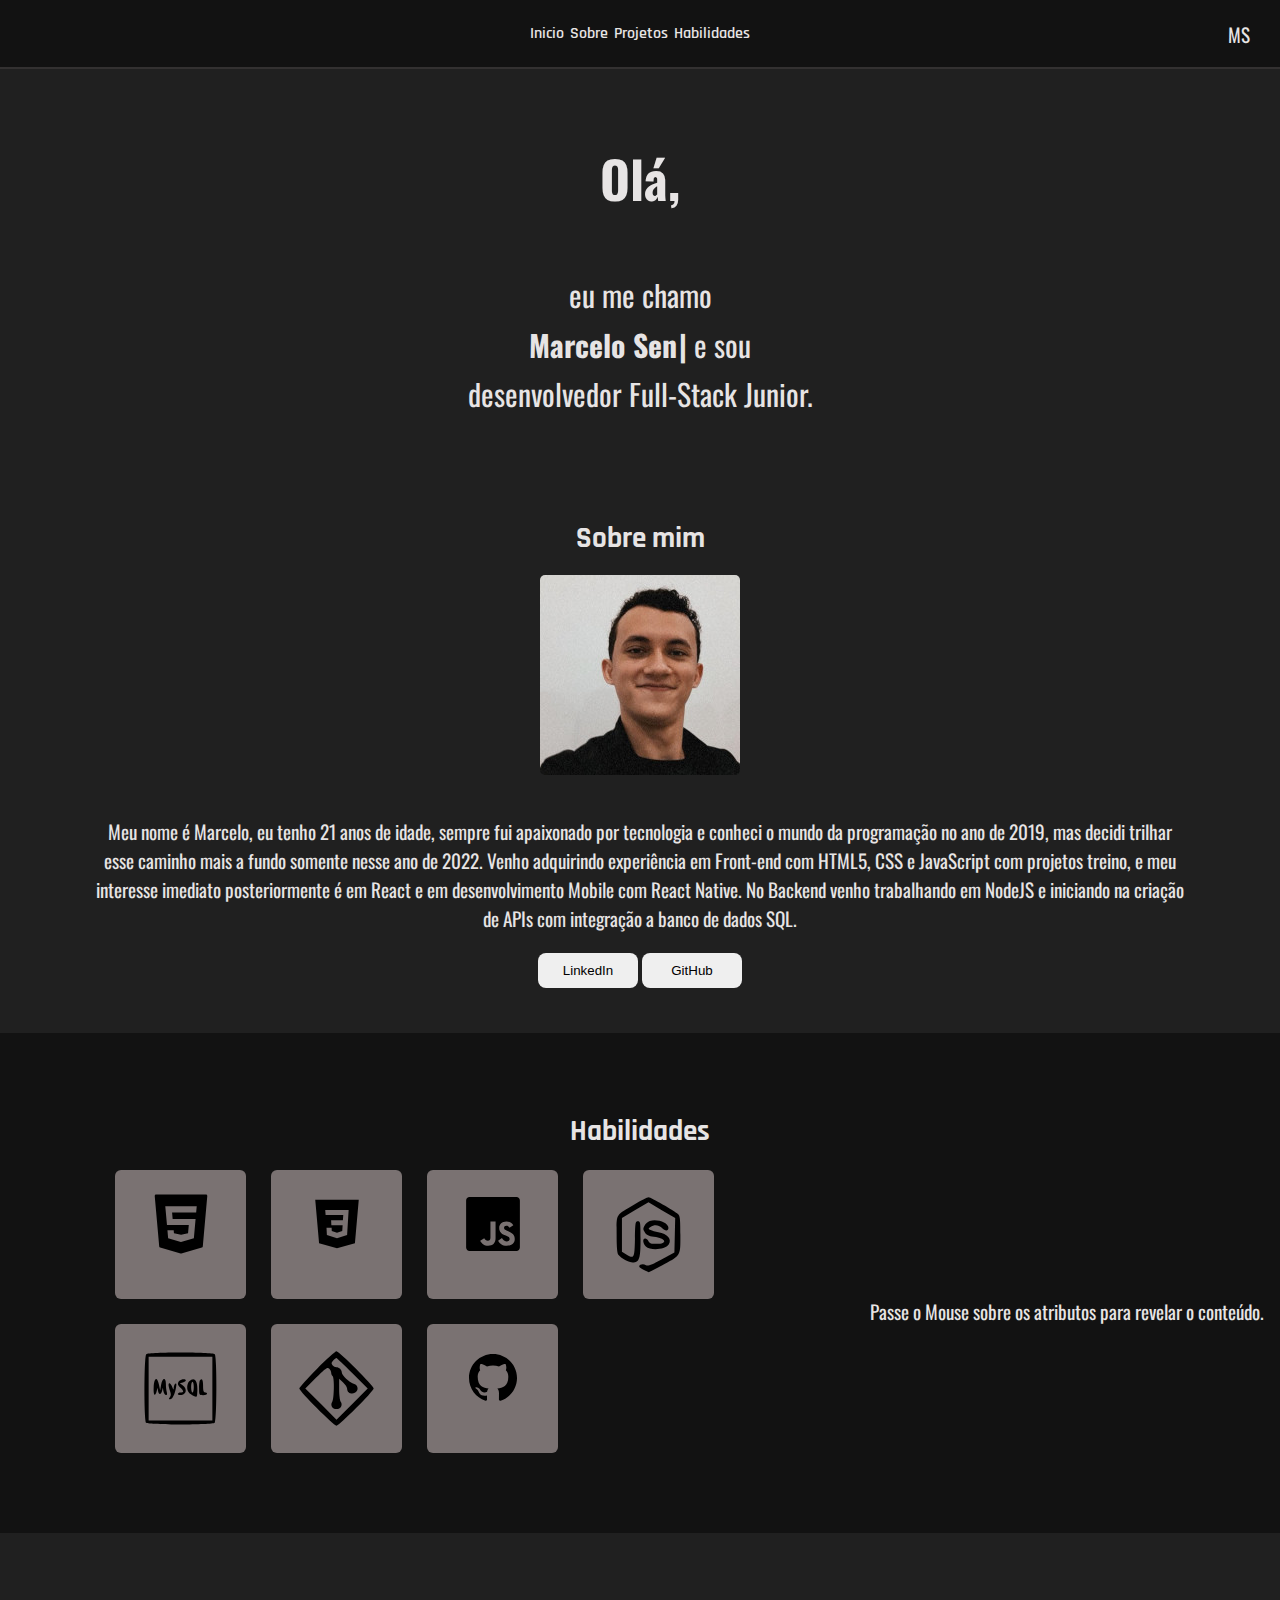
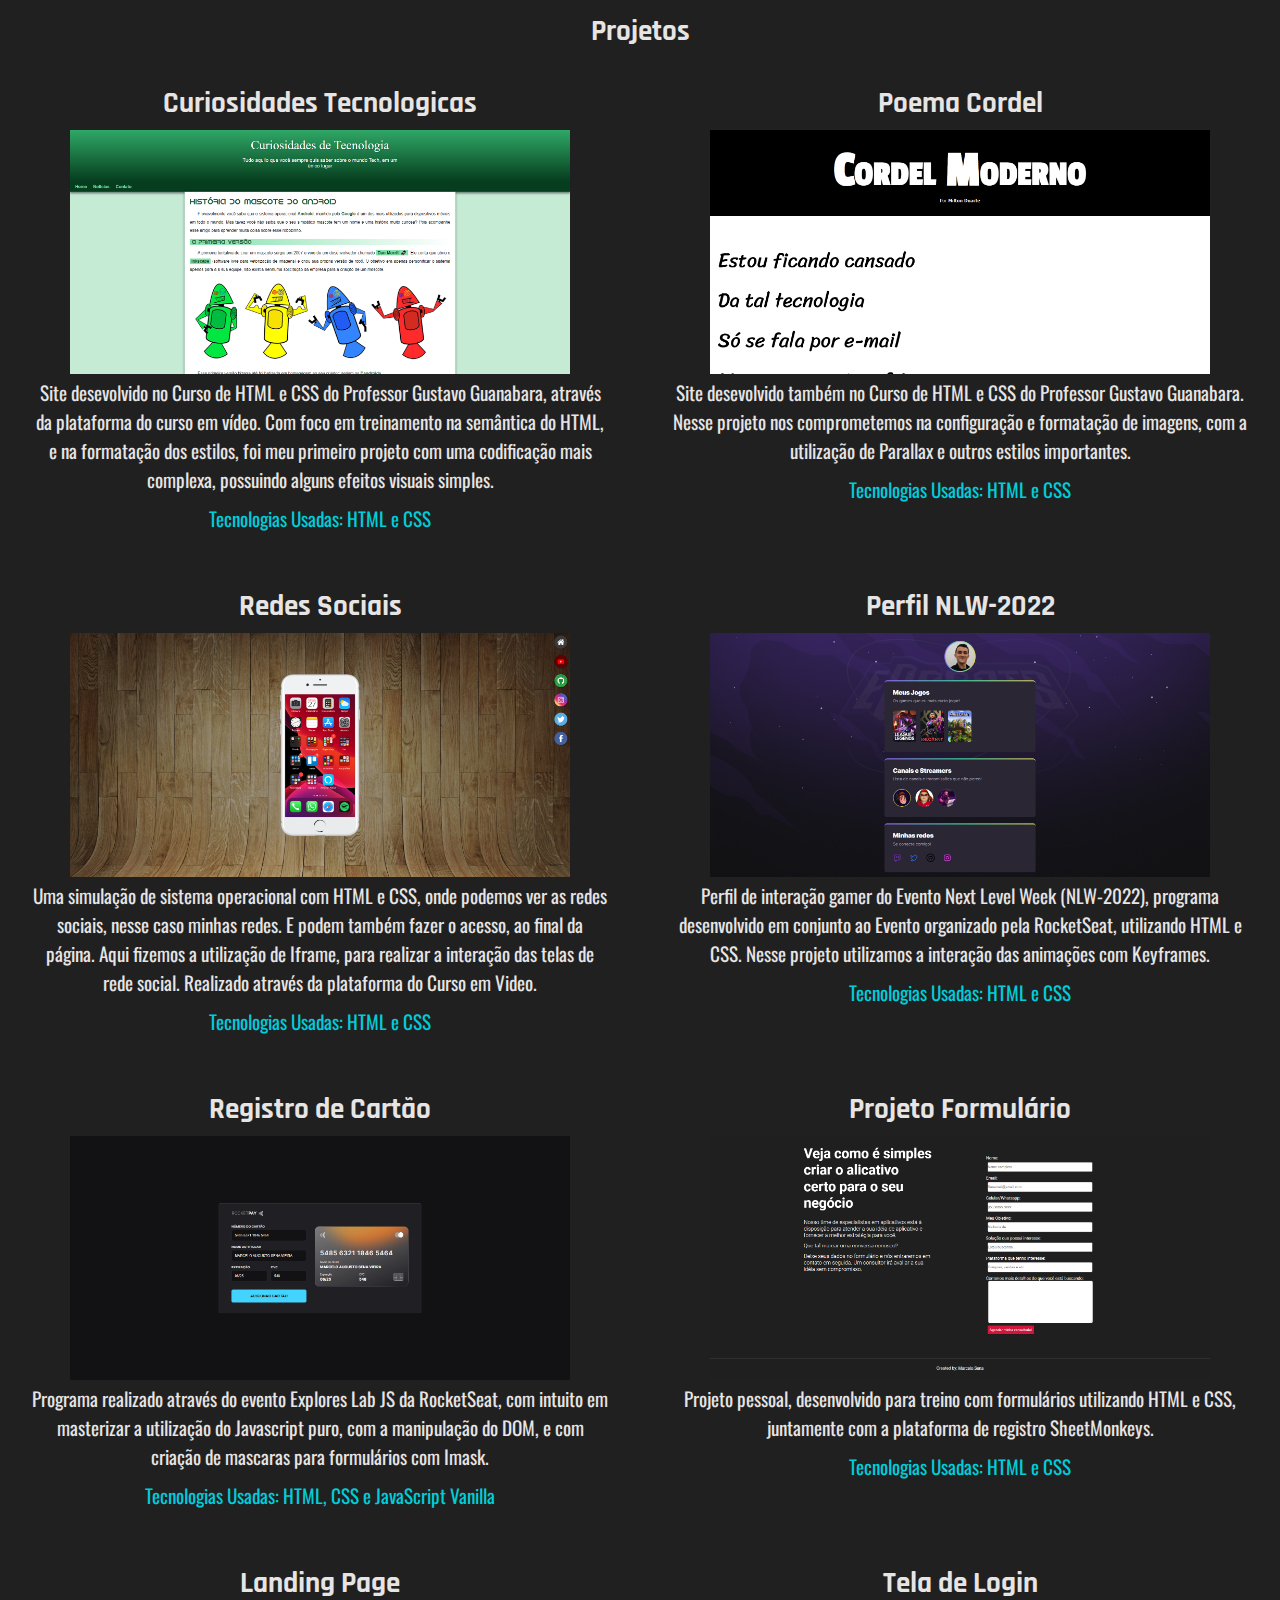
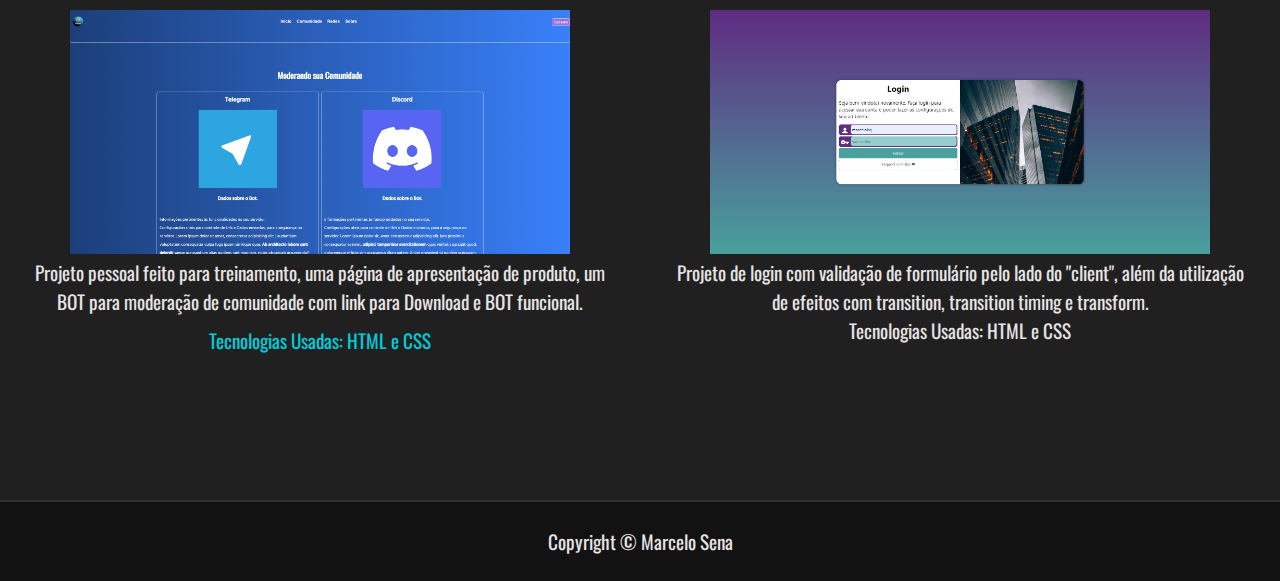
==== assets/index.html @ f6bffc0d "corrections" ====
<!DOCTYPE html>
<html lang="pt-br">
<head>
    <meta charset="UTF-8">
    <meta http-equiv="X-UA-Compatible" content="IE=edge">
    <meta name="viewport" content="width=device-width, initial-scale=1.0">
    <link rel="shortcut icon" href="favicon.ico" type="image/x-icon">
    <link rel="stylesheet" href="css/style.css">
    <link rel="stylesheet" href="css/mquery.css">
    <title>Portfólio | Marcelo Sena</title>
    <link href="https://fonts.googleapis.com/css2?family=Material+Symbols+Outlined" rel="stylesheet" />
    <script defer src="js/habilidades.js"></script>
    <script defer src="js/main.js"></script>
    <script src="https://unpkg.com/scrollreveal"></script>
    <script defer src="js/scrolling.js"></script>
</head>
<body>
    <header>
        <div class="menu-bar">
            <span id="burger" class="material-symbols-outlined" onclick="clickMenu()"> menu </span>
            <nav>
                <ul id="menu" class="menu" >
                    <li><a href="#inicio">Inicio</a></li>
                    <li><a href="#sobre">Sobre</a></li>
                    <li><a href="#projetos">Projetos</a></li>
                    <li><a href="#habilidades">Habilidades</a></li>
                </ul>
            </nav>
            <p class="logo"><a href="#inicio">MS</a></p>
        </div>
    </header>

    <main>
        <section class="inicio" id="inicio">
            <h1 class="h1-init">Olá,</h1>
            <div class="saudacao">
                <p>eu me chamo <br> 
                    <strong><span class="efeito-nome">Marcelo Sena,</span></strong> e sou <br> desenvolvedor Full-Stack Junior.</p>
            </div>
        </section>
        <article class="sobre" id="sobre">
            <h1>Sobre mim</h1>
            <img class="my-picture" src="img/eu.jpg" alt="foto de Marcelo Sena">
            <div class="sobre-mim"></div>
                <p>Meu nome é Marcelo, eu tenho 21 anos de idade, sempre fui apaixonado por tecnologia e conheci o mundo da programação no ano de 2019, mas decidi trilhar esse caminho mais a fundo somente nesse ano de 2022. Venho adquirindo experiência em Front-end com HTML5, CSS e JavaScript com projetos treino, e meu interesse imediato posteriormente é em React e em desenvolvimento Mobile com React Native. No Backend venho trabalhando em NodeJS e iniciando na criação de APIs com integração a banco de dados SQL.</p>
            </div>
            <div class="botoes">
                <button>LinkedIn</button>
                <button>GitHub</button>
            </div>
        </article>
        
        <section class="habilidades" id="habilidades">
            <h1>Habilidades</h1>

            <section class="habilidades-config">
                <div class="columns">
                    <div class="box-content">
                        <div>
                            <img src="img/html-5.svg" alt="Logo HTML">
                        </div>
                        <div class="conteudo" id="conteudo">
                            <h2>HTML</h2>
                            <p>Linguagem de marcação de hipertexto e Folhas de estilo, para criação de sites e layouts com acessibilidade e responsividade, juntamente com otimização para motores de busca.</p>
                        </div>
                    </div>
                    <div class="box-content">
                        <div>
                            <img src="img/css3.svg" alt="Logo CSS">
                        </div>
                        <div class="conteudo" id="conteudo">
                            <h2>CSS</h2>
                            <p>Linguagem de marcação de hipertexto e Folhas de estilo, para criação de sites e layouts com acessibilidade e responsividade, juntamente com otimização para motores de busca.</p>
                        </div>
                    </div>
                    <div class="box-content">
                        <div>
                            <img src="img/js.svg" alt="">
                        </div>
                        <div class="conteudo" id="conteudo">
                            <h2>JavaScript</h2>
                            <p>Interação com usuário por intermédio do JavaScript, com efeitos e animações através da manipulação do DOM.</p>
                        </div>
                    </div>
                    <div class="box-content">
                        <div>
                            <img src="img/nodejs-64.svg" alt="">
                        </div>
                        <div class="conteudo" id="conteudo">
                            <h2>NodeJS</h2>
                            <p>Utilização do software NodeJS para criação do Backend, e também com Rest API para integração a bancos de dados.</p>
                        </div>
                    </div>
                    
                    <div class="box-content">
                        <div>
                            <img src="img/mysql.svg" alt="">
                        </div>
                        <div class="conteudo" id="conteudo">
                            <h2>MySQL</h2>
                            <p>Criação de tabelas para armazenamento de dados, e integração com Backend</p>
                        </div>
                    </div>
                    <div class="box-content">
                        <div>
                            <img src="img/git-64.svg" alt="">
                        </div>
                        <div class="conteudo" id="conteudo">
                            <h2>Git</h2>
                            <p>Versionamento de Software e hospedagem com Git e GitHub. Criação e clonagem de repositórios e utilização de Branches.</p>
                        </div>
                    </div>
                    <div class="box-content">
                        <div>
                            <img src="img/github.svg" alt="">
                        </div>
                        <div class="conteudo" id="conteudo">
                            <h2>GitHub</h2>
                            <p>Versionamento de Software e hospedagem com Git e GitHub. Criação e clonagem de repositórios e utilização de Branches.</p>
                        </div>
                    </div>
                </div>
                <div class="hiden">
                    <p>Passe o Mouse sobre os atributos para revelar o conteúdo.</p>
                </div>
            </section>
        </section>
        
        <section class="projetos" id="projetos">
            <h1>Projetos</h1>
                <section class="project-columns">
                    <div class="site-projeto">
                        <h2>Curiosidades Tecnologicas</h2>
                        <a href="https://marcelose.github.io/Estudos-HTML/" target="_blank"><img class="foto-pq" src="img/marcelose.github.io_Estudos-HTML_.png" alt=""></a>
                        <p>Site desevolvido no Curso de HTML e CSS do Professor Gustavo Guanabara, através da plataforma do curso em vídeo. Com foco em treinamento na semântica do HTML, e na formatação dos estilos, foi meu primeiro projeto com uma codificação mais complexa, possuindo alguns efeitos visuais simples.</p>
                        <p class="tecnologia">Tecnologias Usadas: HTML e CSS</p>
                    </div>

                    <div class="site-projeto">
                        <h2>Poema Cordel</h2>
                        <a href="https://marcelose.github.io/Cordel-Site/" target="_blank"><img class="foto-pq" src="img/marcelose.github.io_Cordel-Site_.png" alt=""></a>
                        <p>Site desevolvido também no Curso de HTML e CSS do Professor Gustavo Guanabara. Nesse projeto nos comprometemos na configuração e formatação de imagens, com a utilização de Parallax e outros estilos importantes.</p>
                        <p class="tecnologia">Tecnologias Usadas: HTML e CSS</p>
                    </div>

                    <div class="site-projeto">
                        <h2>Redes Sociais</h2>
                        <a href="https://marcelose.github.io/Projeto-Social/pagina/index" target="_blank"><img class="foto-pq" src="img/marcelose.github.io_Projeto-Social_pagina_index.png" alt=""></a>
                        <p>Uma simulação de sistema operacional com HTML e CSS, onde podemos ver as redes sociais, nesse caso minhas redes. E podem também fazer o acesso, ao final da página. Aqui fizemos a utilização de Iframe, para realizar a interação das telas de rede social. Realizado através da plataforma do Curso em Video.</p>
                        <p class="tecnologia">Tecnologias Usadas: HTML e CSS</p>
                    </div>

                    <div class="site-projeto">
                        <h2>Perfil NLW-2022</h2>
                        <a href="https://marcelose.github.io/RocketSeat-NLW2022/pages/index.html" target="_blank"><img class="foto-pq" src="img/nlw.jpg" alt=""></a>
                        <p>Perfil de interação gamer do Evento Next Level Week (NLW-2022), programa desenvolvido em conjunto ao Evento organizado pela RocketSeat, utilizando HTML e CSS. Nesse projeto utilizamos a interação das animações com Keyframes.</p>
                        <p class="tecnologia">Tecnologias Usadas: HTML e CSS</p>
                    </div>

                    <div class="site-projeto">
                        <h2>Registro de Cartão</h2>
                        <a href="https://explorer-lab-01-bice.vercel.app/"><img class="foto-pq" src="img/explorer-lab-01-bice.vercel.app_.png" alt=""></a>
                        <p>Programa realizado através do evento Explores Lab JS da RocketSeat, com intuito em masterizar a utilização do Javascript puro, com a manipulação do DOM, e com criação de mascaras para formulários com Imask.</p>
                        <p class="tecnologia">Tecnologias Usadas: HTML, CSS e JavaScript Vanilla</p>
                    </div>
                    
                    <div class="site-projeto">
                        <h2>Projeto Formulário</h2>
                        <a href="https://marcelose.github.io/Projects/Projeto1/index" target="_blank"><img class="foto-pq" src="img/marcelose.github.io_Projects_Projeto1_index.png" alt="">
                        </a>
                        <p>Projeto pessoal, desenvolvido para treino com formulários utilizando HTML e CSS, juntamente com a plataforma de registro SheetMonkeys.</p>
                        <p class="tecnologia">Tecnologias Usadas: HTML e CSS</p>
                    </div>

                    <div class="site-projeto">
                        <h2>Landing Page</h2>
                        <a href="https://marcelose.github.io/Landing-Page/paginas/index.html" target="_blank"><img class="foto-pq" src="img/marcelose.github.io_Landing-Page_paginas_index.html.png" alt=""></a>
                        <p>Projeto pessoal feito para treinamento, uma página de apresentação de produto, um BOT para moderação de comunidade com link para Download e BOT funcional.</p>
                        <p class="tecnologia">Tecnologias Usadas: HTML e CSS</p>
                    </div>

                    <div class="site-projeto">
                        <h2>Tela de Login</h2>
                        <a href="https://marcelose.github.io/projeto-login/" target="_blank"><img class="foto-pq" src="img/projeto-login_index.html.png" alt=""></a>
                        <p>Projeto de login com validação de formulário pelo lado do "client", além da utilização de efeitos com transition, transition timing e transform.</p>
                        <p>Tecnologias Usadas: HTML e CSS</p>
                    </div>

                    <div>
                        <a href="" target="_blank"><img class="foto-pq" src="" alt=""></a>
                    </div>
                </>
        </section>
    </main>
    
    <footer class="rodape">
        <p>Copyright &copy <a href="https://github.com/MarceloSe" target="_blank">Marcelo Sena</a></p>
    </footer>

</body>
</html>
---- assets/css/style.css ----
@charset "UTF-8";

@import url('https://fonts.googleapis.com/css2?family=Oswald:wght@200;300;400;500;600;700&display=swap');
@import url('https://fonts.googleapis.com/css2?family=Rajdhani:wght@500;600;700&display=swap');

/*Tela muito pequena*/
/* Configurações gerais */
* {
    margin: 0;
    padding: 0;
}

html {
    width: 100vw;
    height: 100vh;
}

body {
    /*width: 320px;*/
    width: 100vw;
    background-color: #202020;
    color: #e7e4e4;
    display: block;
    overflow-x: hidden;
}

header {
    position: fixed;
    top: 0;
    width: 100vw;
    border-bottom: 2px solid #333131;
    background-color: #121212;
    z-index: 1;
}

main {
    width: 100vw;
}

h1, h2, ul{
    font-family: 'Rajdhani', sans-serif;
}

p {
    font-family: 'Oswald', sans-serif;
}

/* Configuração do Header - Menu e Navegação */
#burger {
    cursor: pointer;
    color: #333131;
    border-radius: 2px;
    margin-left: 7px;
}

#burger:hover {
    background-color: #575757;
}

.menu-bar {
    display: flex;
}

.menu {
    font-weight: 600;
    display: none;
    justify-content: center;
}

li {
    padding: 3px;
    border-radius: 5px;
    list-style: none;
}

a {
    color: #e7e4e4;
    text-decoration: none;
}

.menu > li:hover {
    background-color: #575757;
    color: #575757;
    text-decoration: underline;
}

.logo {
    position: absolute;
    right: 40px;
}

 /* Configuração do corpo - Saudação inicial */
 .inicio {
    text-align: center;
    padding-top: 80px;
 }

 .h1-init {
    margin-top: 60px;
    font-size: 3.2em;
    font-family: 'Oswald', sans-serif;
    display: block;
}

.saudacao {
    display: flex;
    justify-content: center;
    padding-top: 35px;
    line-height: 2em;
    font-size: 1.55em;
}

.efeito-nome::after {
    content: '|';
    margin-left: 2px;
    opacity: 1;
    animation: blink .9s infinite;
}

@keyframes blink {
    0%, 100% {
        opacity: 1;
    }
    50% {
        opacity: 0;
    }
}

/* Configuração do corpo - Sobre mim */
.sobre {
    margin-top: 45px;
    padding-top: 80px;
    text-align: center;
    width: 100vw;
}

.sobre-mim p {
    width: 96vw;
}

.my-picture {
    border-radius: 5px;
    margin: 18px 0 18px 0;
    transition: 0.7s;
}
.my-picture:hover {
    transform: scale(105%)
}

button {
    width: 100px;
    height: 35px;
    border-radius: 8px;
    border: none;
    box-sizing: border-box;
}

 /* Configuração do corpo - Seção Habilidades e efeito */
.habilidades {
    width: 100vw;
    margin-top: 45px;
    padding-top: 80px;
    padding-bottom: 80px;
    text-align: center;
    background-color: #121212;
}

.habilidades h1 {
    padding-bottom: 20px;
    text-align: center;
}

.box-content {
    margin: 0 50px 0;
    border-radius: 6px;
    padding: 2px;
    background-color: #7a7272;
}


div {
    text-align: center;
    margin: 20px 0 20px 0;
}

/* Configuração do corpo - Projetos */
.projetos {
    width: 100vw;
    margin-top: 45px;
    padding-top: 80px;
    text-align: center;
}

.foto-pq {
    padding-top: 8px;
    width: 300px;
    transition: 0.7s;
}

.foto-pq:hover {
    transform: scale(105%)
}

.site-projeto {
    margin-top: 35px;
}

.site-projeto p {
    width: 94vw;
    margin: auto;
}

.tecnologia {
    padding-top: 10px;
    color: #00CDDA;
}

/* Rodapé */
footer {
    width: 100vw;
    text-align: center;
    background-color: #121212;
    margin-top: 45px;
    border-top: 2px solid #333131;
    padding: 25px 0 25px 0;
}

footer > p > a:hover {
    color: white;
    text-decoration: underline;
}
---- assets/css/mquery.css ----
@charset "UTF-8";

/*Tela de celular*/
@media screen and (min-width: 484px) and (max-width: 768px) {

/* Configuração do Header - Menu e Navegação */
    #burger {
        display: none;
    }

    .menu-bar {
        justify-content: center;
    }

    .menu {
        display: flex;
    }

    .logo {
        right: 30px;
    }

/* Configuração do corpo - Sobre mim */

    .sobre {
        width: 80vw;
        margin: auto;
    }

/* Configuração do corpo - Seção Habilidades e efeito */
    .box-content {
        width: 370px;
        margin: auto;
    }

    .conteudo {
        width: 370px;
    }
/* Configuração do corpo - Projetos */
    .site-projeto p {
        width: 70vw;
        margin: auto;
    }

    .foto-pq {
        width: 450px;
    }
}

/* Tela tablet*/
@media screen and (min-width: 769px) and (max-width: 999px) {

    /* Configuração do Header - Menu e Navegação */
    #burger {
        display: none;
    }

    .menu-bar {
        justify-content: center;
    }

    .menu {
        display: flex;
    }

    .logo {
        right: 30px;
    }

    /* Configuração do corpo - Sobre mim */

    .sobre {
        width: 80vw;
        margin: auto;
    }

    /* Configuração do corpo - Seção Habilidades e efeito */
    .columns {
        display: flex;
        flex-flow: row wrap;
        margin: auto;
    }

    .box-content {
        width: 370px;
        margin: auto;
    }

    .conteudo {
        width: 100%;
    }

    /* Configuração do corpo - Projetos */
    .site-projeto p {
        width: 70vw;
        margin: auto;
    }

    .foto-pq {
        width: 500px;
    }
}

@media screen and (min-width: 999px) and (max-width: 1200px) {

     /* Configuração do Header - Menu e Navegação */
     #burger {
        display: none;
    }

    .menu-bar {
        justify-content: center;
    }

    .menu {
        display: flex;
    }

    .logo {
        right: 30px;
    }

    /* Configuração do corpo - Sobre mim */

    .sobre {
        width: 80vw;
        margin: auto;
    }

    /* Configuração do corpo - Seção Habilidades e efeito */
    .habilidades-config {
        display: flex;
        align-items: center;
    }

    .columns {
        width: 60vw;
        display: flex;
        justify-content: flex-start;
        flex-wrap: wrap;
        gap: 25px;
        margin: auto;
    }

    .box-content {
        width: 127px;
        height: 125px;
        margin: 0;
        padding: 2px;
    }

    .box-content:hover {
        background-color: #575757;
        transition: 1000ms;
    }

    .conteudo {
        display: none;
    }
    
    /* Configuração do corpo - Projetos */
    .site-projeto p {
        width: 70vw;
        margin: auto;
    }

    .foto-pq {
        width: 500px;
    }

    .hiden {
        padding-right: 10px;
    }
}

/*Tela Notebook*/
@media screen and (min-width: 1200px) and (max-width: 1439px){
    
    /* Configuração Geral */
    h1, h2 {
        font-size: 1.8em;
    }
    
    p {
        font-size: 1.2em;
    }

    /* Configuração do Header - Menu e Navegação */

    #burger {
        display: none;
    }

    .menu-bar {
        justify-content: center;
    }

    .menu {
        display: flex;
    }

    .logo {
        right: 30px;
    }

    /* Configuração do corpo - Sobre mim */
    .sobre {
        width: 85vw;
        margin: auto;
    }

    /* Configuração do corpo - Seção Habilidades e efeito */
    .habilidades-config {
        display: flex;
        align-items: center;
    }

    .columns {
        width: 50vw;
        display: flex;
        justify-content: flex-start;
        flex-wrap: wrap;
        gap: 25px;
        margin: auto;
    }

    .box-content {
        width: 127px;
        height: 125px;
        margin: 0;
        padding: 2px;
    }

    .box-content:hover {
        background-color: #575757;
        transition: 1000ms;
    }

    .conteudo {
        display: none;
    }

    .hiden {
        padding-right: 16px;
    }

    /* Configuração do corpo - Projetos */
    .projetos {
        margin: auto;
        padding-bottom: 80px;
    }

    .project-columns {
        display: flex;
        flex-flow: row wrap;
        margin: auto;
    }
    
    .foto-pq {
        width: 500px;
    }

    .site-projeto {
        width: 50%;
    }

    .site-projeto p {
        width: 90%;
        margin: auto;
    }
}

/* Telas Grandes*/
@media screen and (min-width: 1440px) {
    
    /* Configuração Geral */
    h1, h2 {
        font-size: 1.8em;
    }
    
    p {
        font-size: 1.2em;
    }
    header {
        font-size: 1.2em;
    }

    /* Configuração do Header - Menu e Navegação */
    #burger {
        display: none;
    }

    .menu-bar {
        justify-content: center;
    }

    .menu {
        display: flex;
    }

    .logo {
        right: 30px;
    }

    /* Configuração do corpo - Sobre mim */
    .sobre {
        width: 78vw;
        margin: auto;
    }

    /* Configuração do corpo - Seção Habilidades e efeito */
    .habilidades-config {
        display: flex;
        justify-content: center;
        align-items: center;
    }

    .columns {
        width: 35vw;
        display: flex;
        justify-content: flex-start;
        flex-wrap: wrap;
        gap: 25px;
        
    }

    .box-content {
        width: 127px;
        height: 125px;
        margin: 0;
        padding: 2px;
    }

    .box-content:hover {
        background-color: #575757;
        transition: 1000ms;
    }

    .conteudo {
        display: none;
    }

    .hiden {
        padding-right: 16px;
    }

    /* Configuração do corpo - Projetos */
    .projetos {
        margin: auto;
        padding-bottom: 80px;
    }

    .project-columns {
        display: flex;
        flex-flow: row wrap;
        margin: auto;
    }
    
    .foto-pq {
        width: 500px;
    }

    .site-projeto {
        width: 50%;
    }

    .site-projeto p {
        width: 90%;
        margin: auto;
    }
}
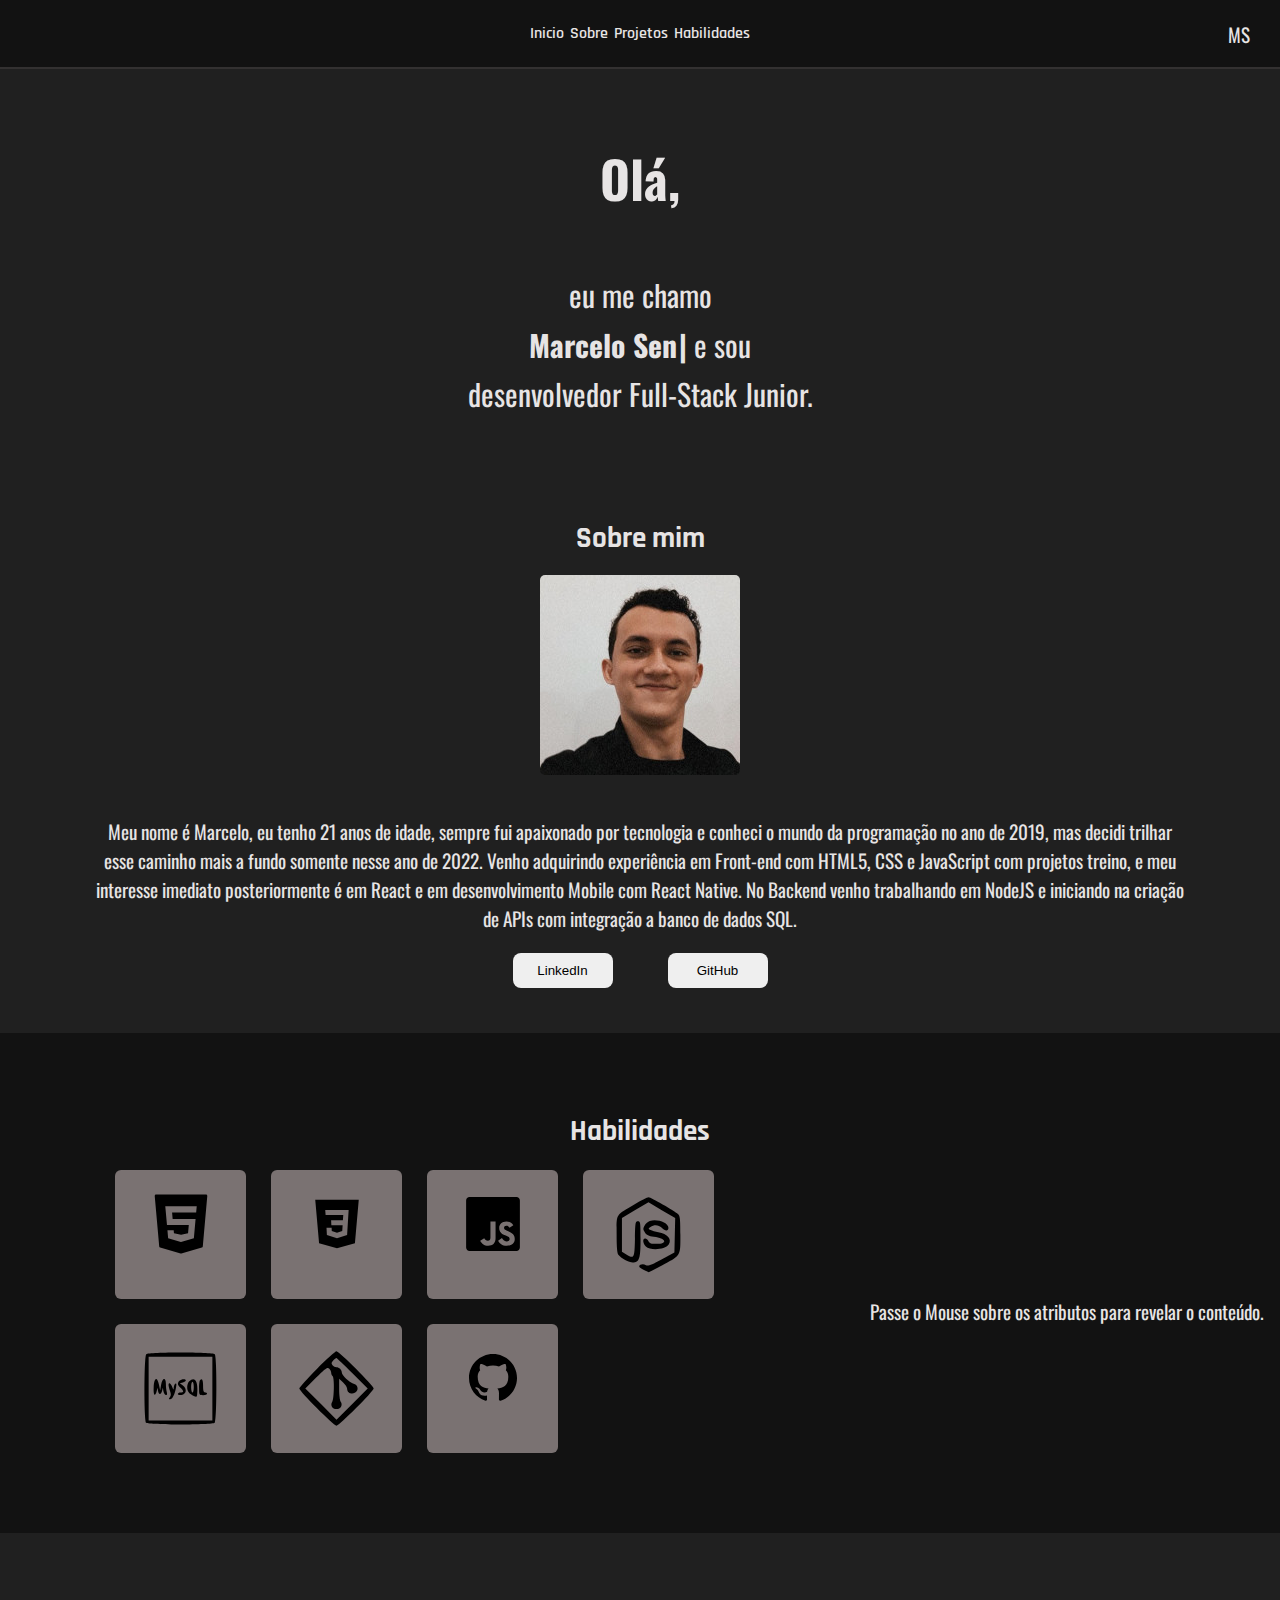
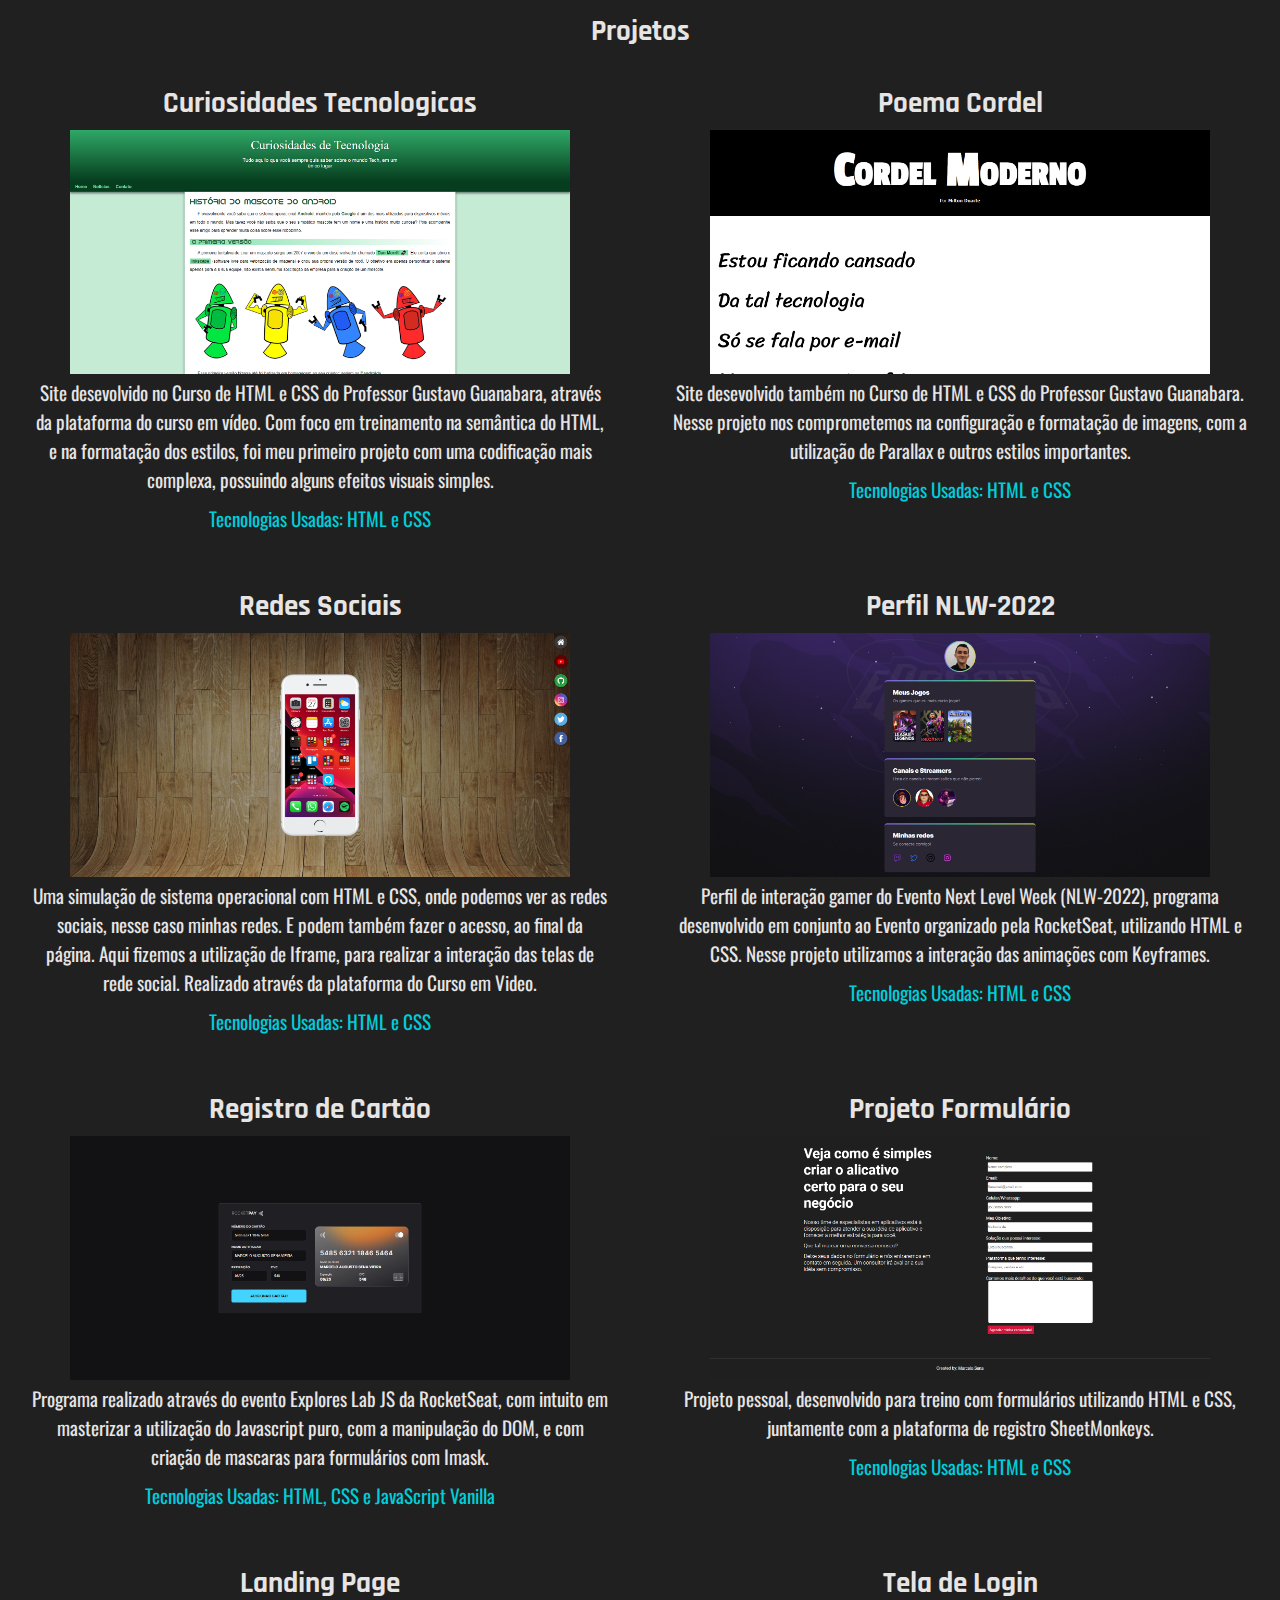
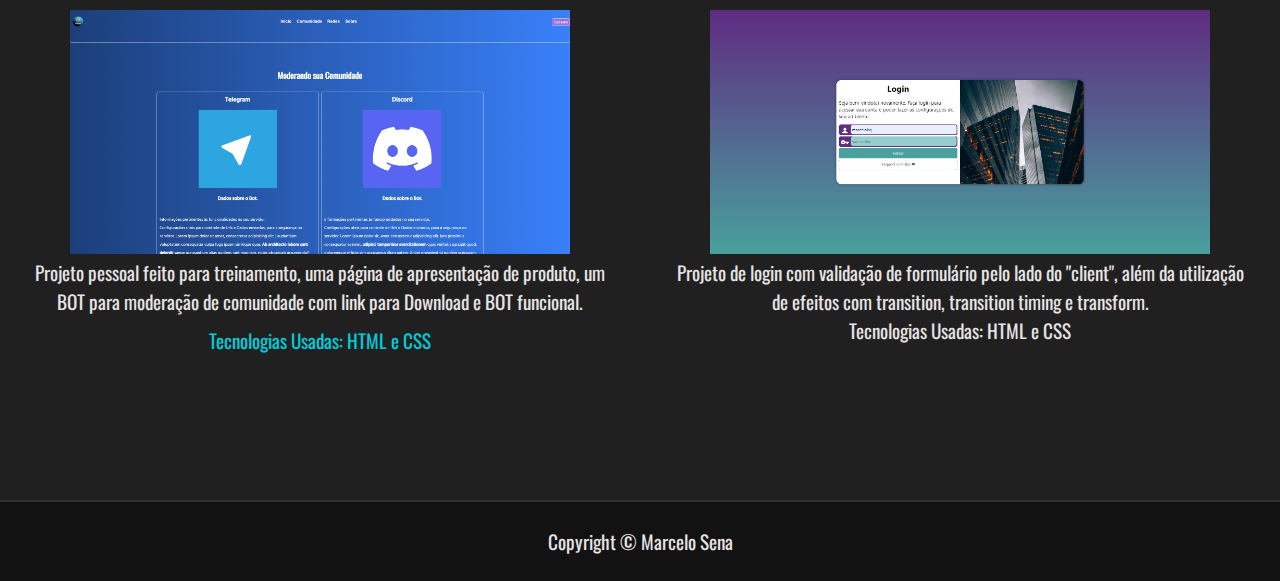
==== commit bba721a7: "button" ====
--- a/assets/index.html
+++ b/assets/index.html
@@ -9,6 +9,7 @@
     <link rel="stylesheet" href="css/mquery.css">
     <title>Portfólio | Marcelo Sena</title>
     <link href="https://fonts.googleapis.com/css2?family=Material+Symbols+Outlined" rel="stylesheet" />
+    <link rel="shortcut icon" href="img/coding.ico" type="image/x-icon">
     <script defer src="js/habilidades.js"></script>
     <script defer src="js/main.js"></script>
     <script src="https://unpkg.com/scrollreveal"></script>
@@ -45,8 +46,8 @@
                 <p>Meu nome é Marcelo, eu tenho 21 anos de idade, sempre fui apaixonado por tecnologia e conheci o mundo da programação no ano de 2019, mas decidi trilhar esse caminho mais a fundo somente nesse ano de 2022. Venho adquirindo experiência em Front-end com HTML5, CSS e JavaScript com projetos treino, e meu interesse imediato posteriormente é em React e em desenvolvimento Mobile com React Native. No Backend venho trabalhando em NodeJS e iniciando na criação de APIs com integração a banco de dados SQL.</p>
             </div>
             <div class="botoes">
-                <button>LinkedIn</button>
-                <button>GitHub</button>
+                    <a href="https://www.linkedin.com/in/marcelo-sena-974128229/"><button>LinkedIn</button></a>
+                    <a href="https://github.com/MarceloSe" target="_blank"><button>GitHub</button></a>
             </div>
         </article>
         
--- a/assets/css/style.css
+++ b/assets/css/style.css
@@ -147,14 +147,25 @@
     transform: scale(105%)
 }
 
+.botoes{
+    display: flex;
+    justify-content: center;
+    gap: 55px;
+}
+
 button {
     width: 100px;
     height: 35px;
     border-radius: 8px;
     border: none;
     box-sizing: border-box;
-}
-
+    cursor: pointer;
+}
+
+button:hover {
+    background-color: #7a7272;
+    color: #00CDDA;
+}
  /* Configuração do corpo - Seção Habilidades e efeito */
 .habilidades {
     width: 100vw;
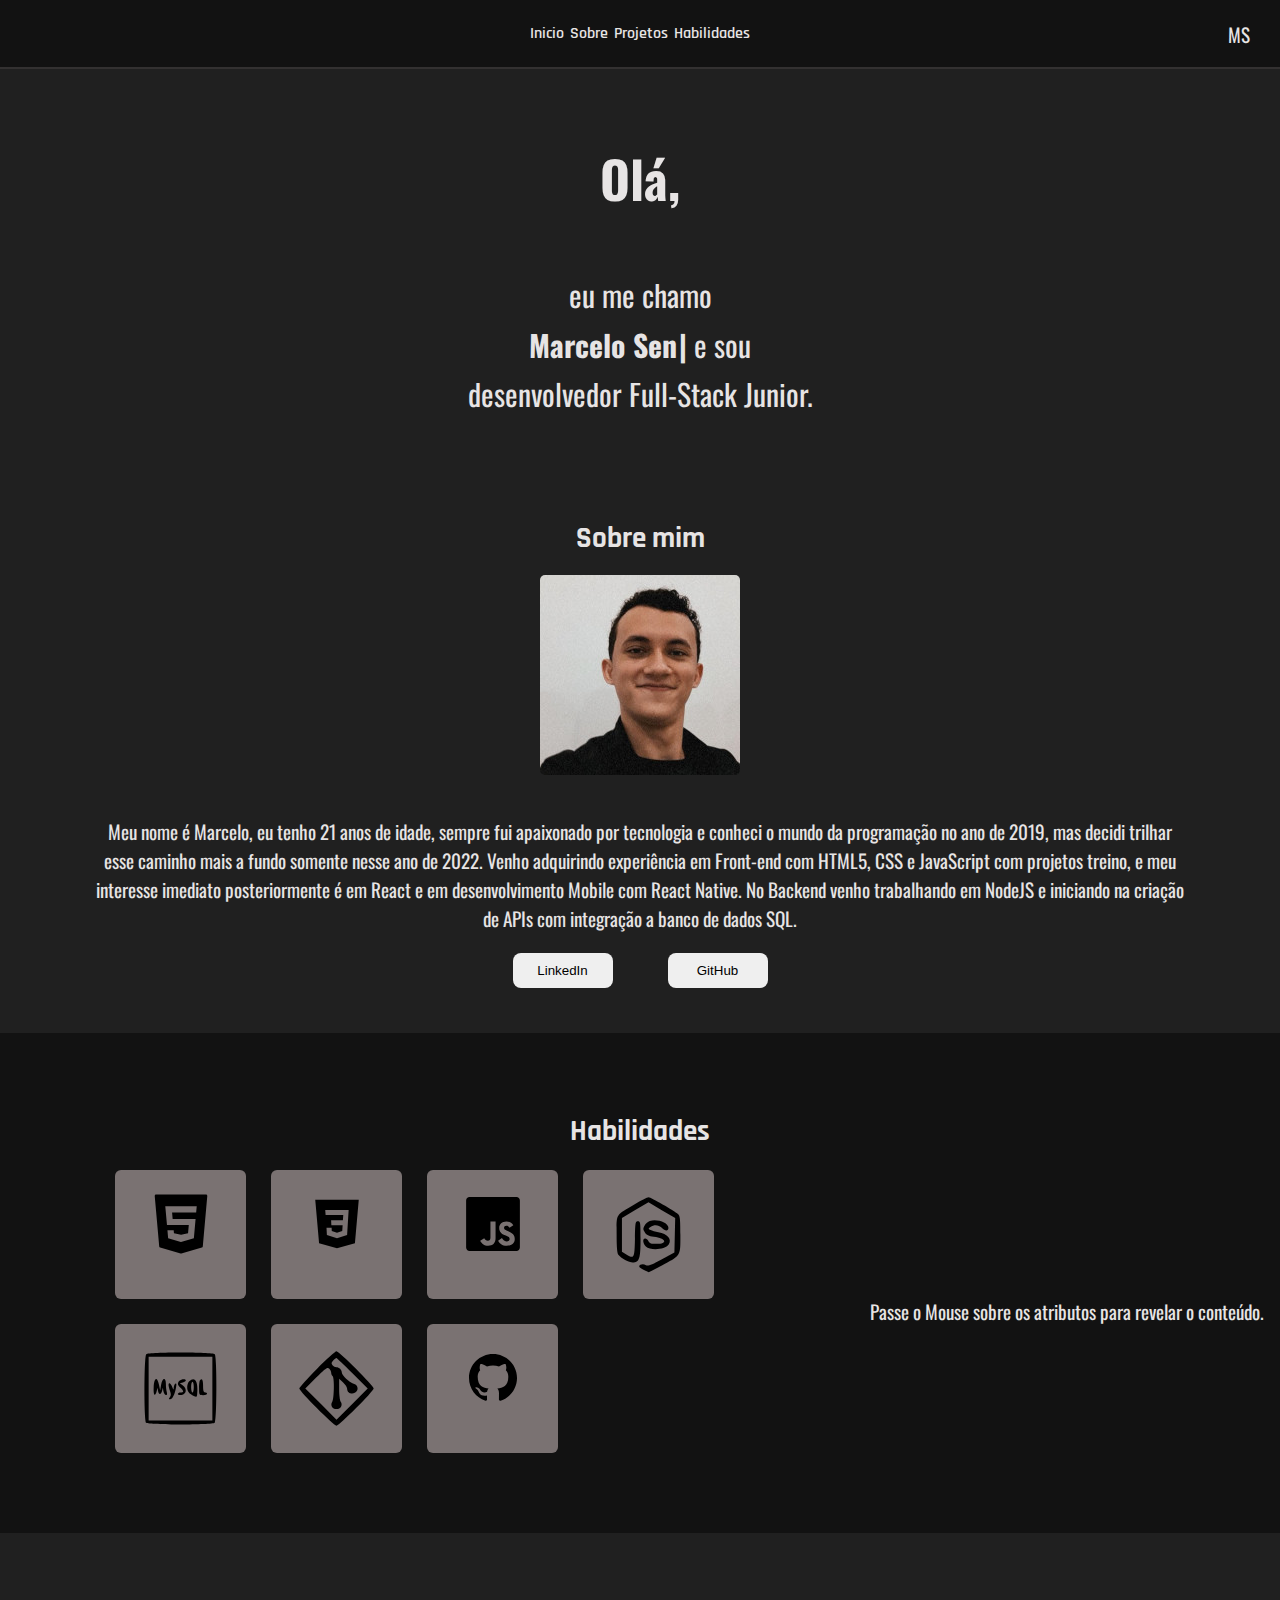
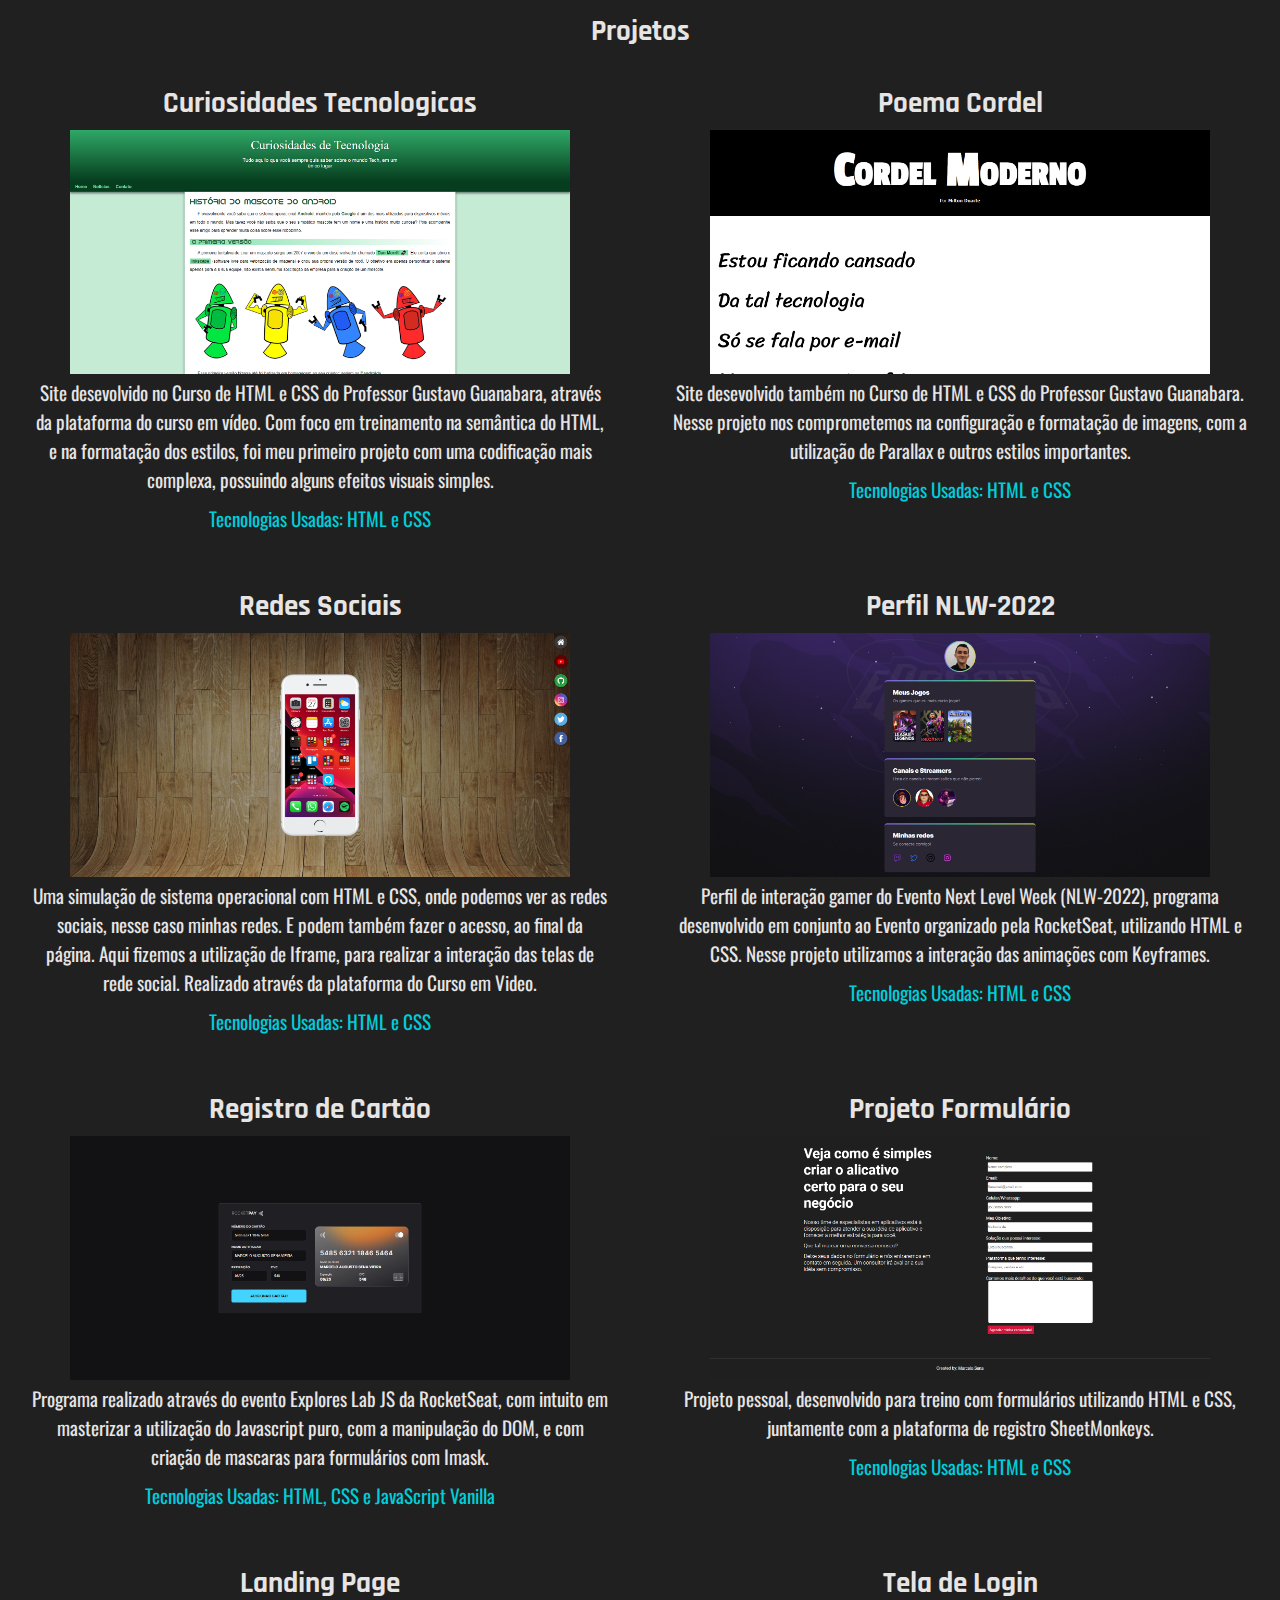
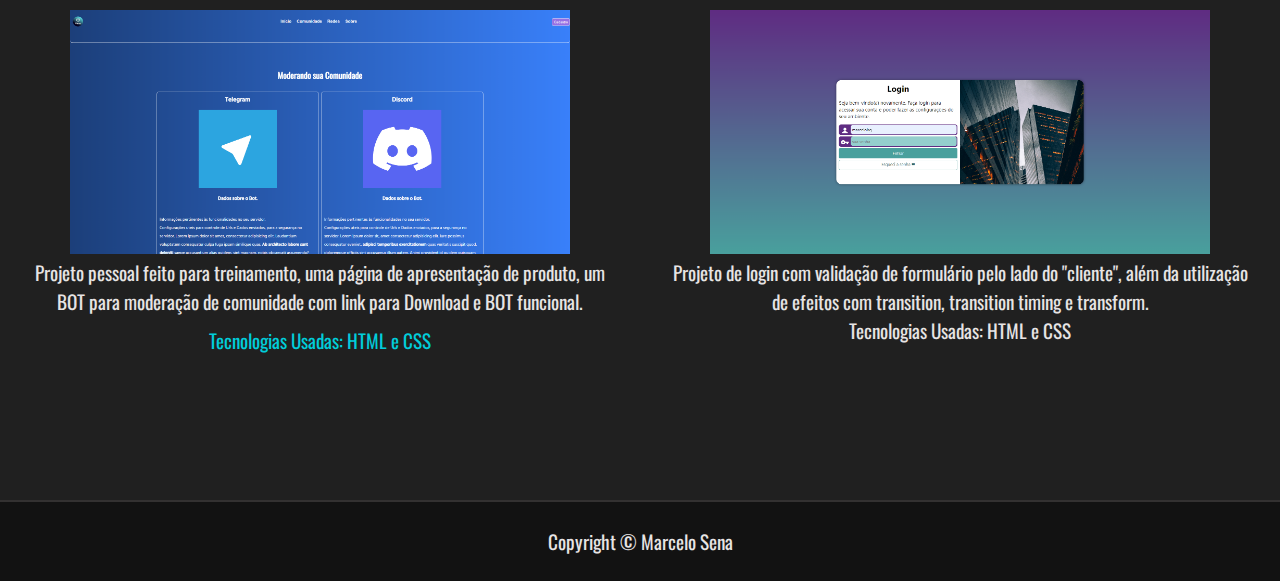
==== commit a8af1b23: "Update index.html" ====
--- a/assets/index.html
+++ b/assets/index.html
@@ -183,7 +183,7 @@
                     <div class="site-projeto">
                         <h2>Tela de Login</h2>
                         <a href="https://marcelose.github.io/projeto-login/" target="_blank"><img class="foto-pq" src="img/projeto-login_index.html.png" alt=""></a>
-                        <p>Projeto de login com validação de formulário pelo lado do "client", além da utilização de efeitos com transition, transition timing e transform.</p>
+                        <p>Projeto de login com validação de formulário pelo lado do "cliente", além da utilização de efeitos com transition, transition timing e transform.</p>
                         <p>Tecnologias Usadas: HTML e CSS</p>
                     </div>
 
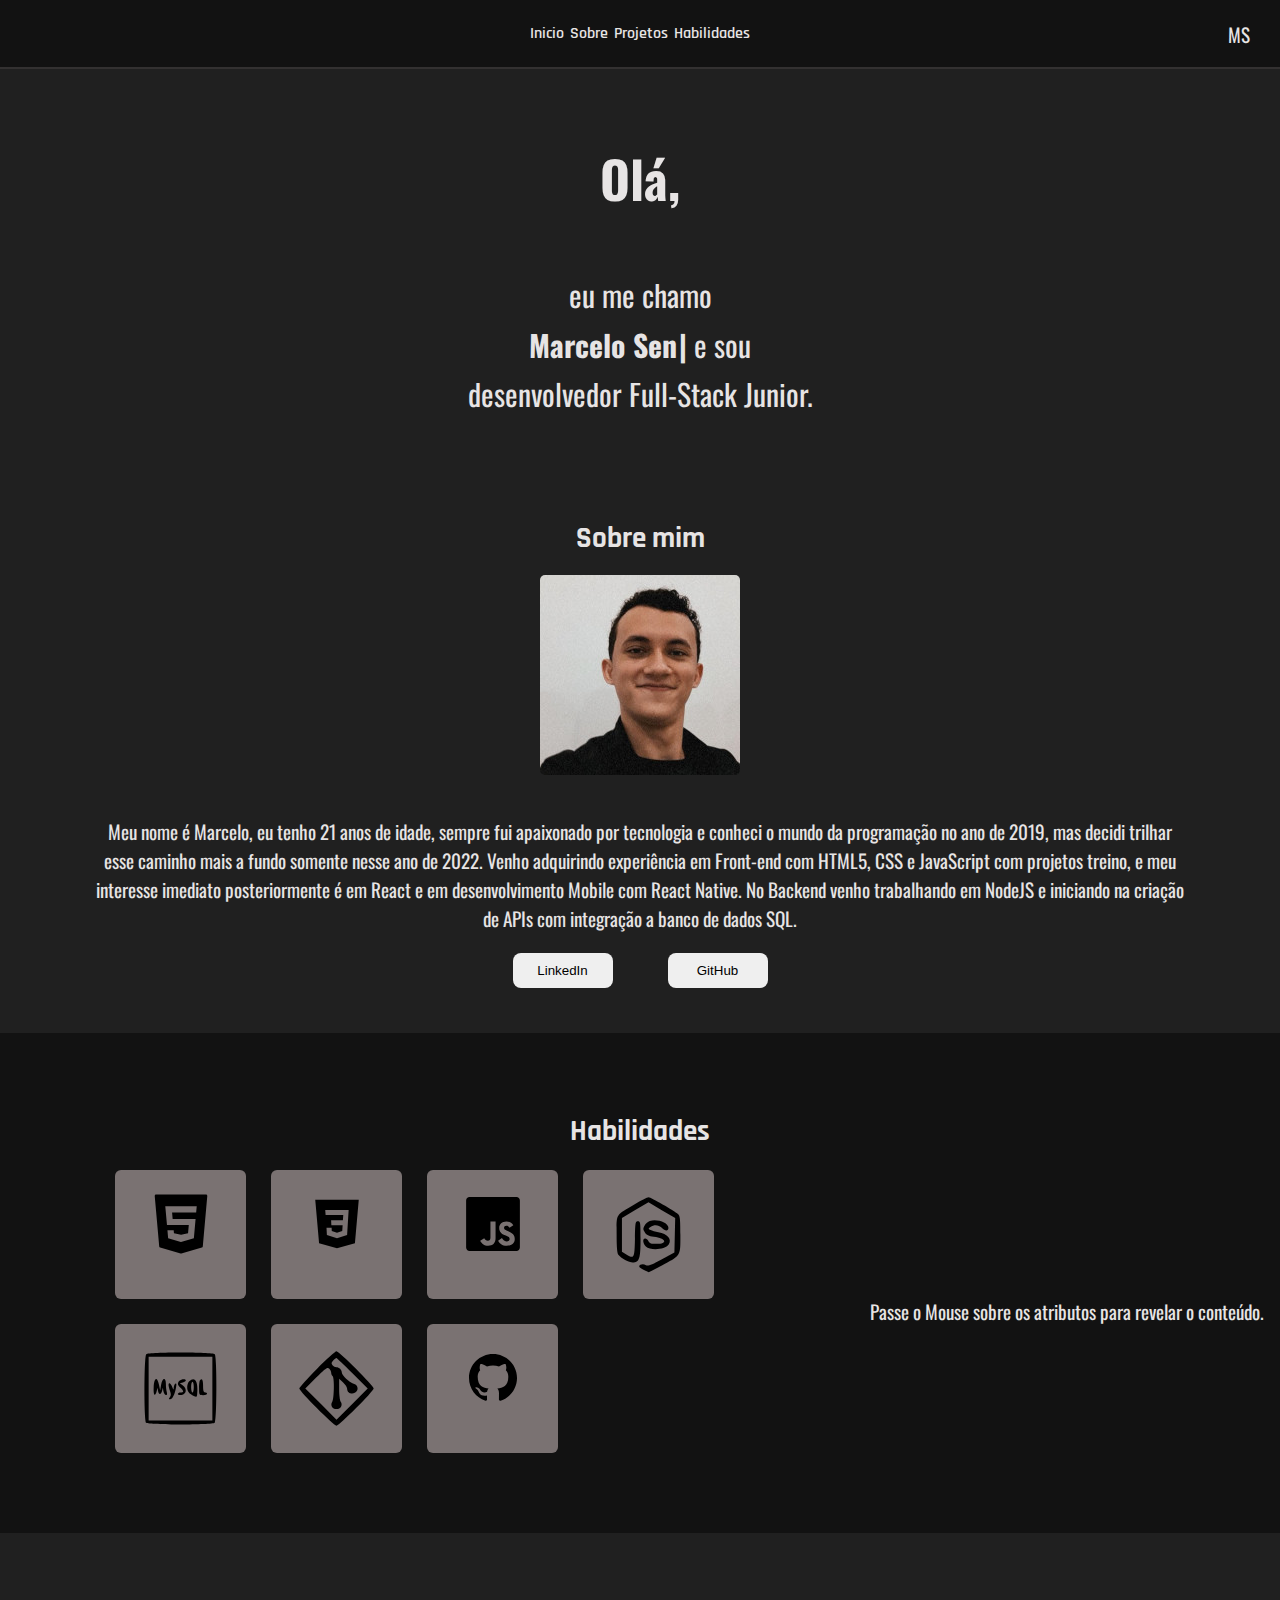
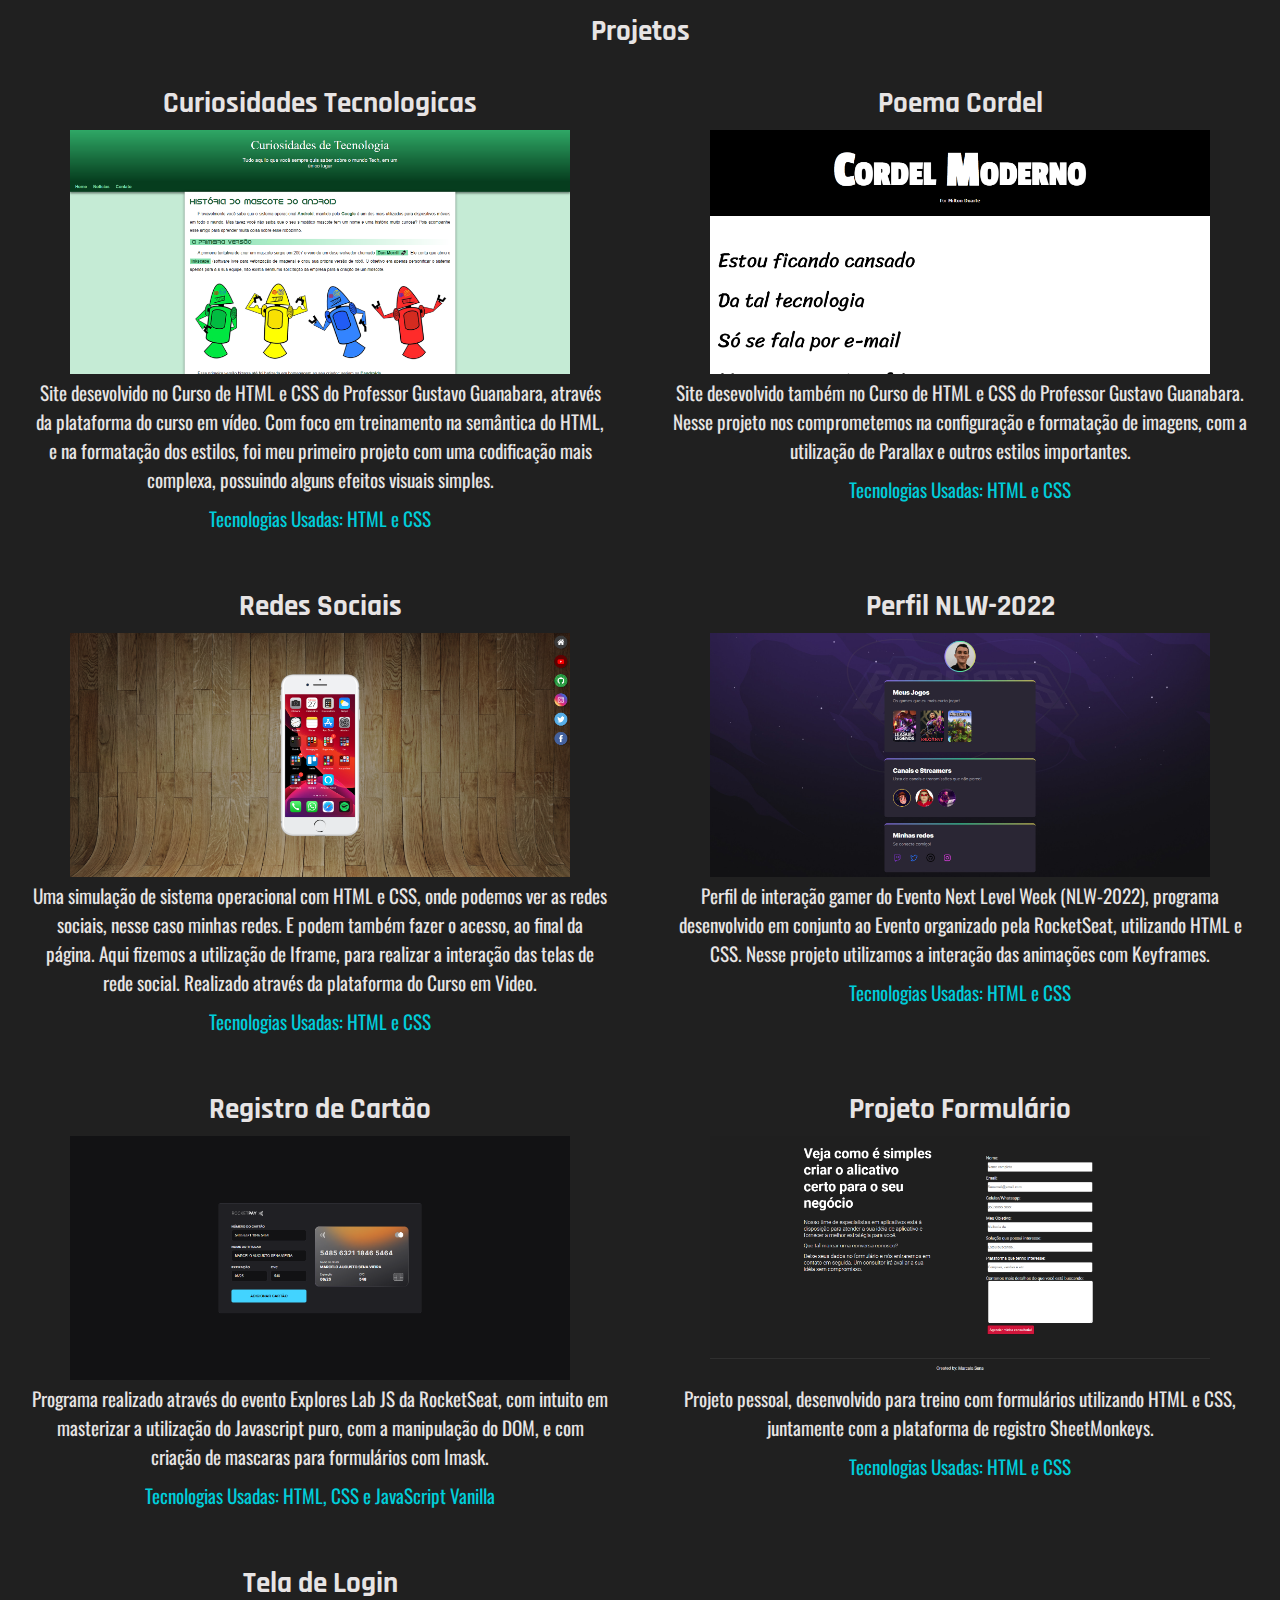
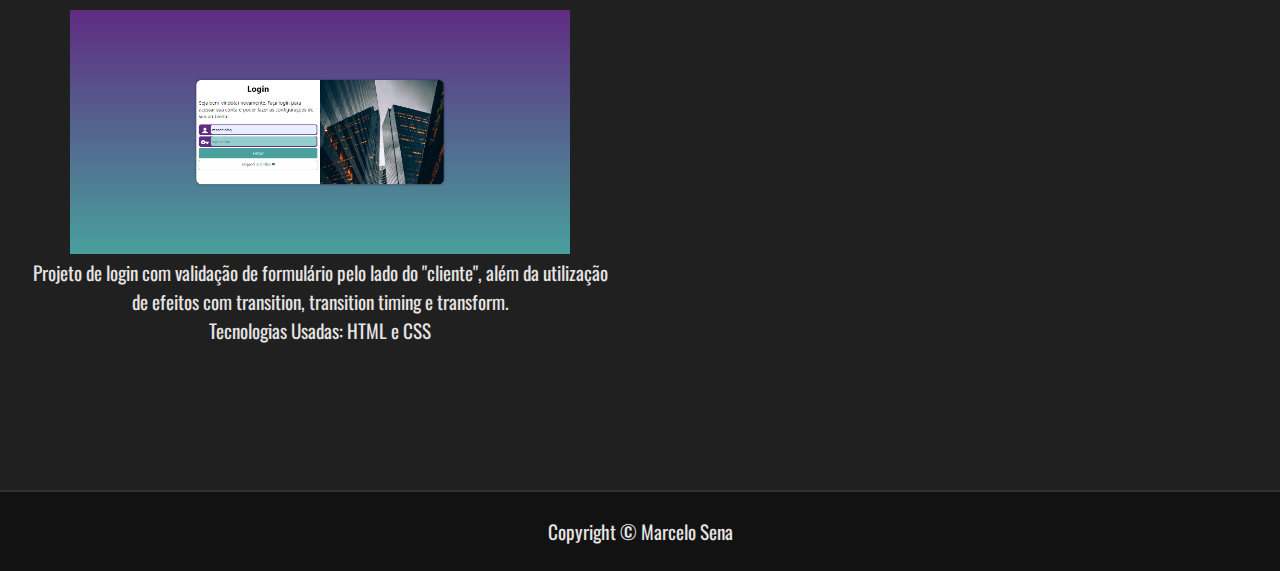
==== commit 81679276: "Update index.html" ====
--- a/assets/index.html
+++ b/assets/index.html
@@ -174,13 +174,6 @@
                     </div>
 
                     <div class="site-projeto">
-                        <h2>Landing Page</h2>
-                        <a href="https://marcelose.github.io/Landing-Page/paginas/index.html" target="_blank"><img class="foto-pq" src="img/marcelose.github.io_Landing-Page_paginas_index.html.png" alt=""></a>
-                        <p>Projeto pessoal feito para treinamento, uma página de apresentação de produto, um BOT para moderação de comunidade com link para Download e BOT funcional.</p>
-                        <p class="tecnologia">Tecnologias Usadas: HTML e CSS</p>
-                    </div>
-
-                    <div class="site-projeto">
                         <h2>Tela de Login</h2>
                         <a href="https://marcelose.github.io/projeto-login/" target="_blank"><img class="foto-pq" src="img/projeto-login_index.html.png" alt=""></a>
                         <p>Projeto de login com validação de formulário pelo lado do "cliente", além da utilização de efeitos com transition, transition timing e transform.</p>
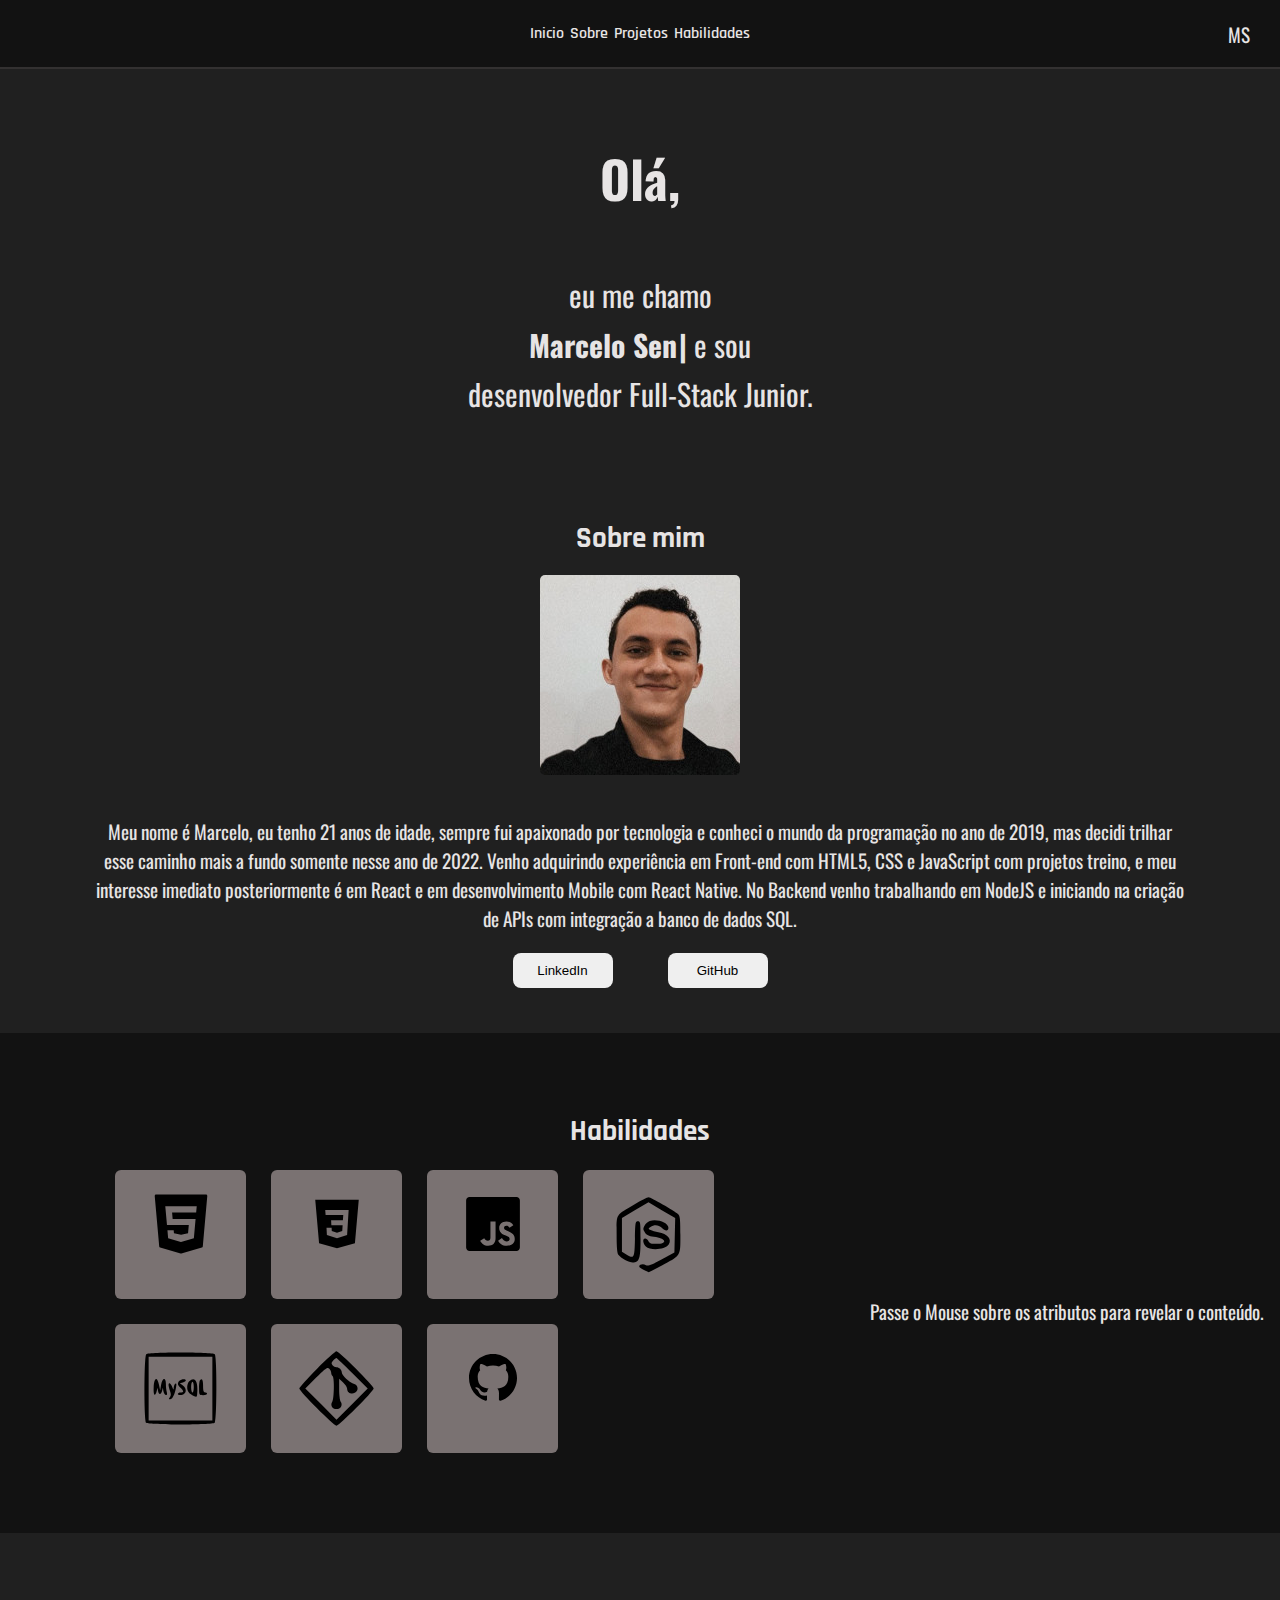
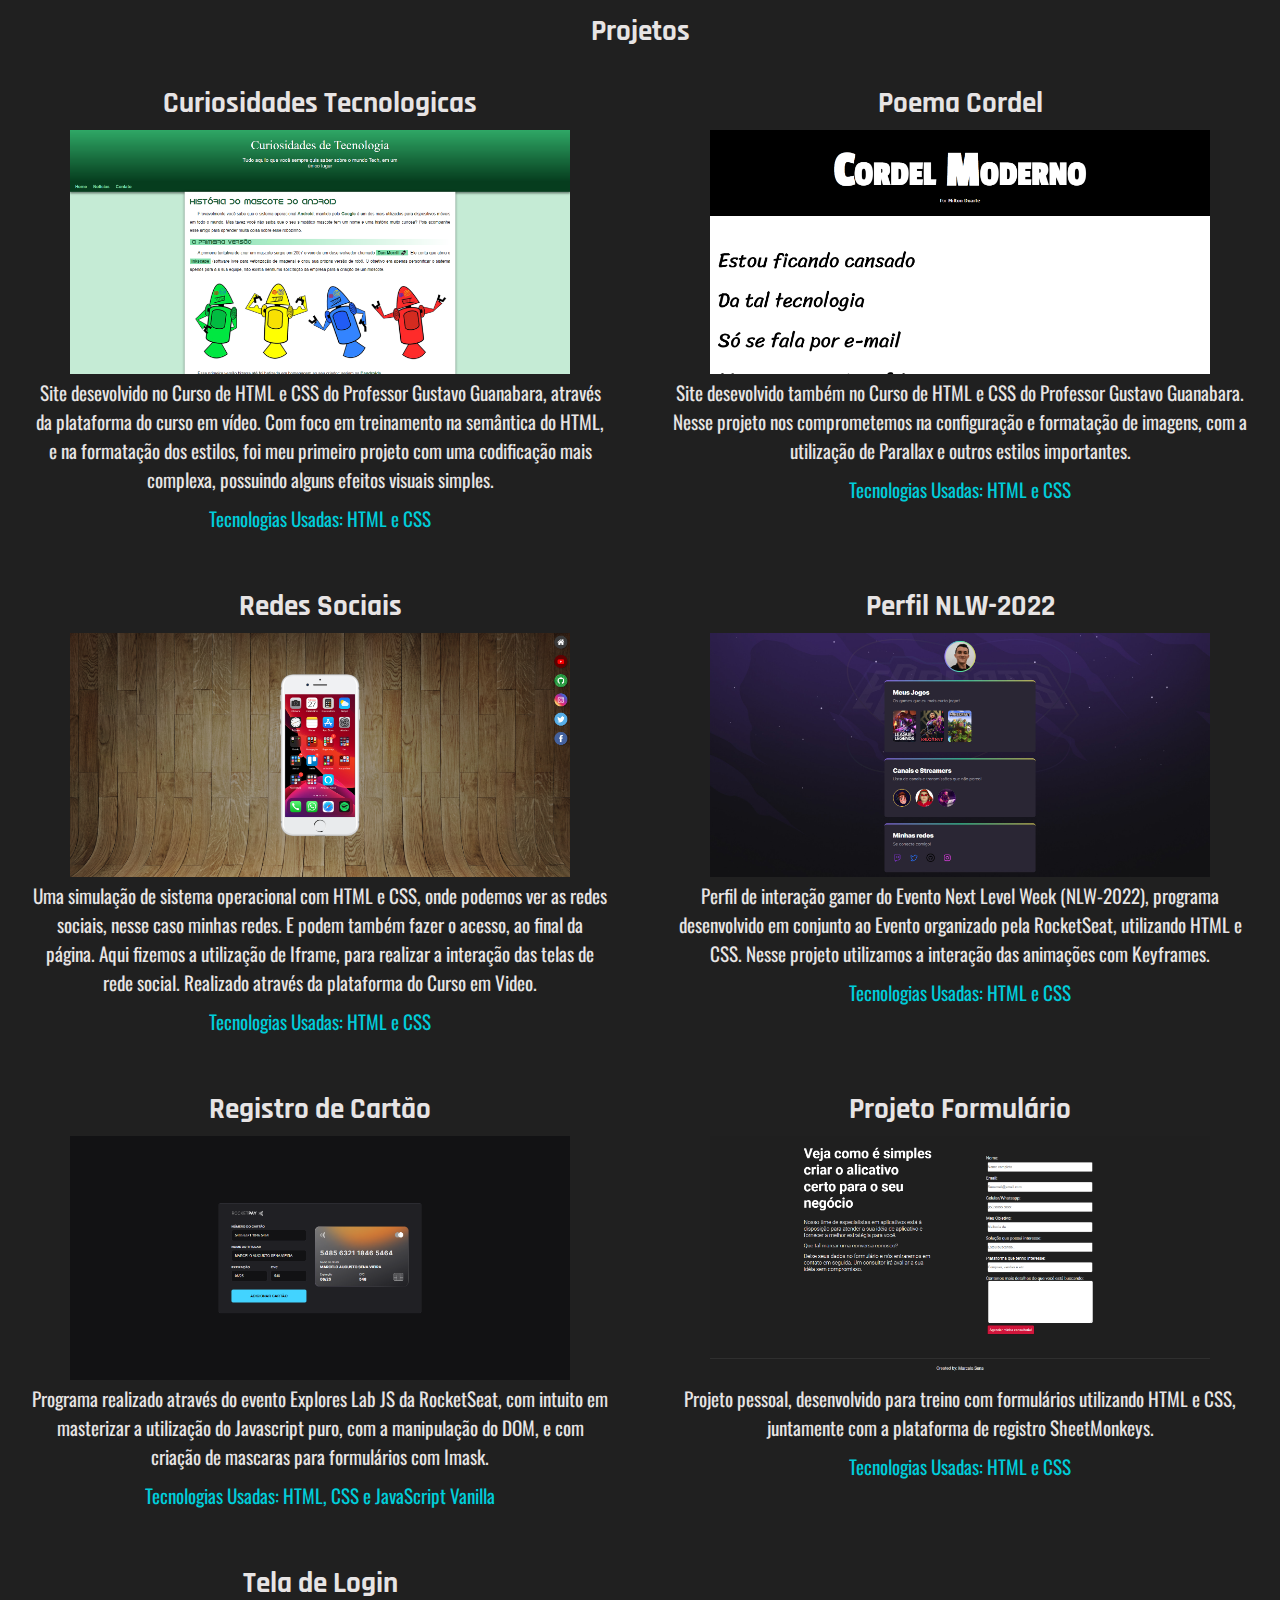
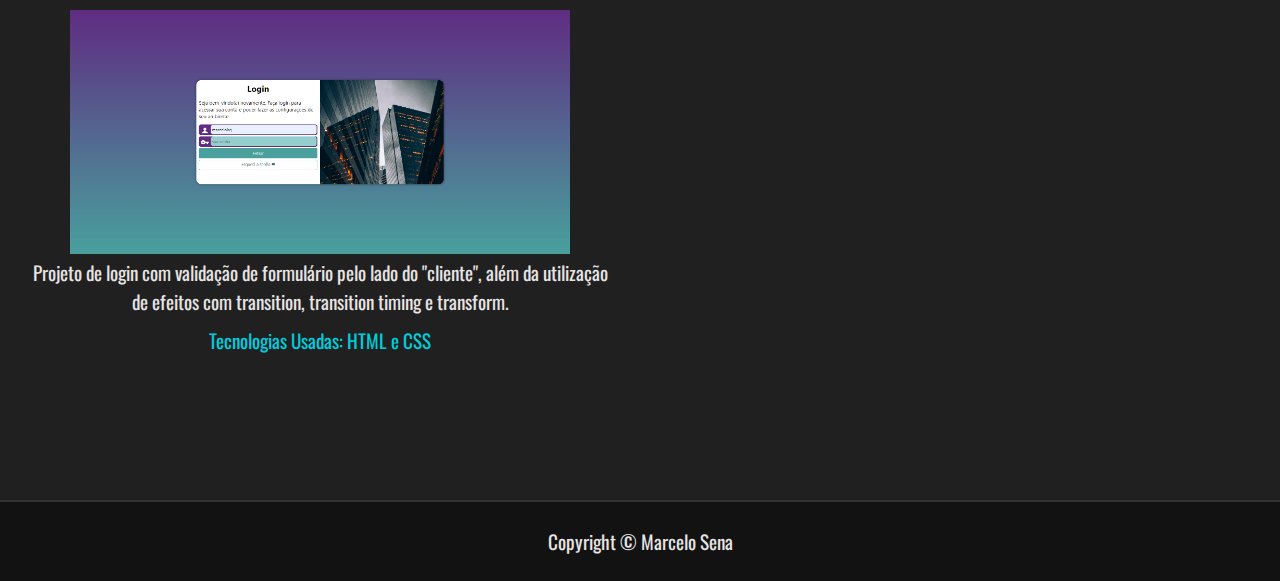
==== commit 71debef6: "Update index.html" ====
--- a/assets/index.html
+++ b/assets/index.html
@@ -177,13 +177,13 @@
                         <h2>Tela de Login</h2>
                         <a href="https://marcelose.github.io/projeto-login/" target="_blank"><img class="foto-pq" src="img/projeto-login_index.html.png" alt=""></a>
                         <p>Projeto de login com validação de formulário pelo lado do "cliente", além da utilização de efeitos com transition, transition timing e transform.</p>
-                        <p>Tecnologias Usadas: HTML e CSS</p>
+                        <p class="tecnologia">Tecnologias Usadas: HTML e CSS</p>
                     </div>
 
                     <div>
                         <a href="" target="_blank"><img class="foto-pq" src="" alt=""></a>
                     </div>
-                </>
+                </section>
         </section>
     </main>
     
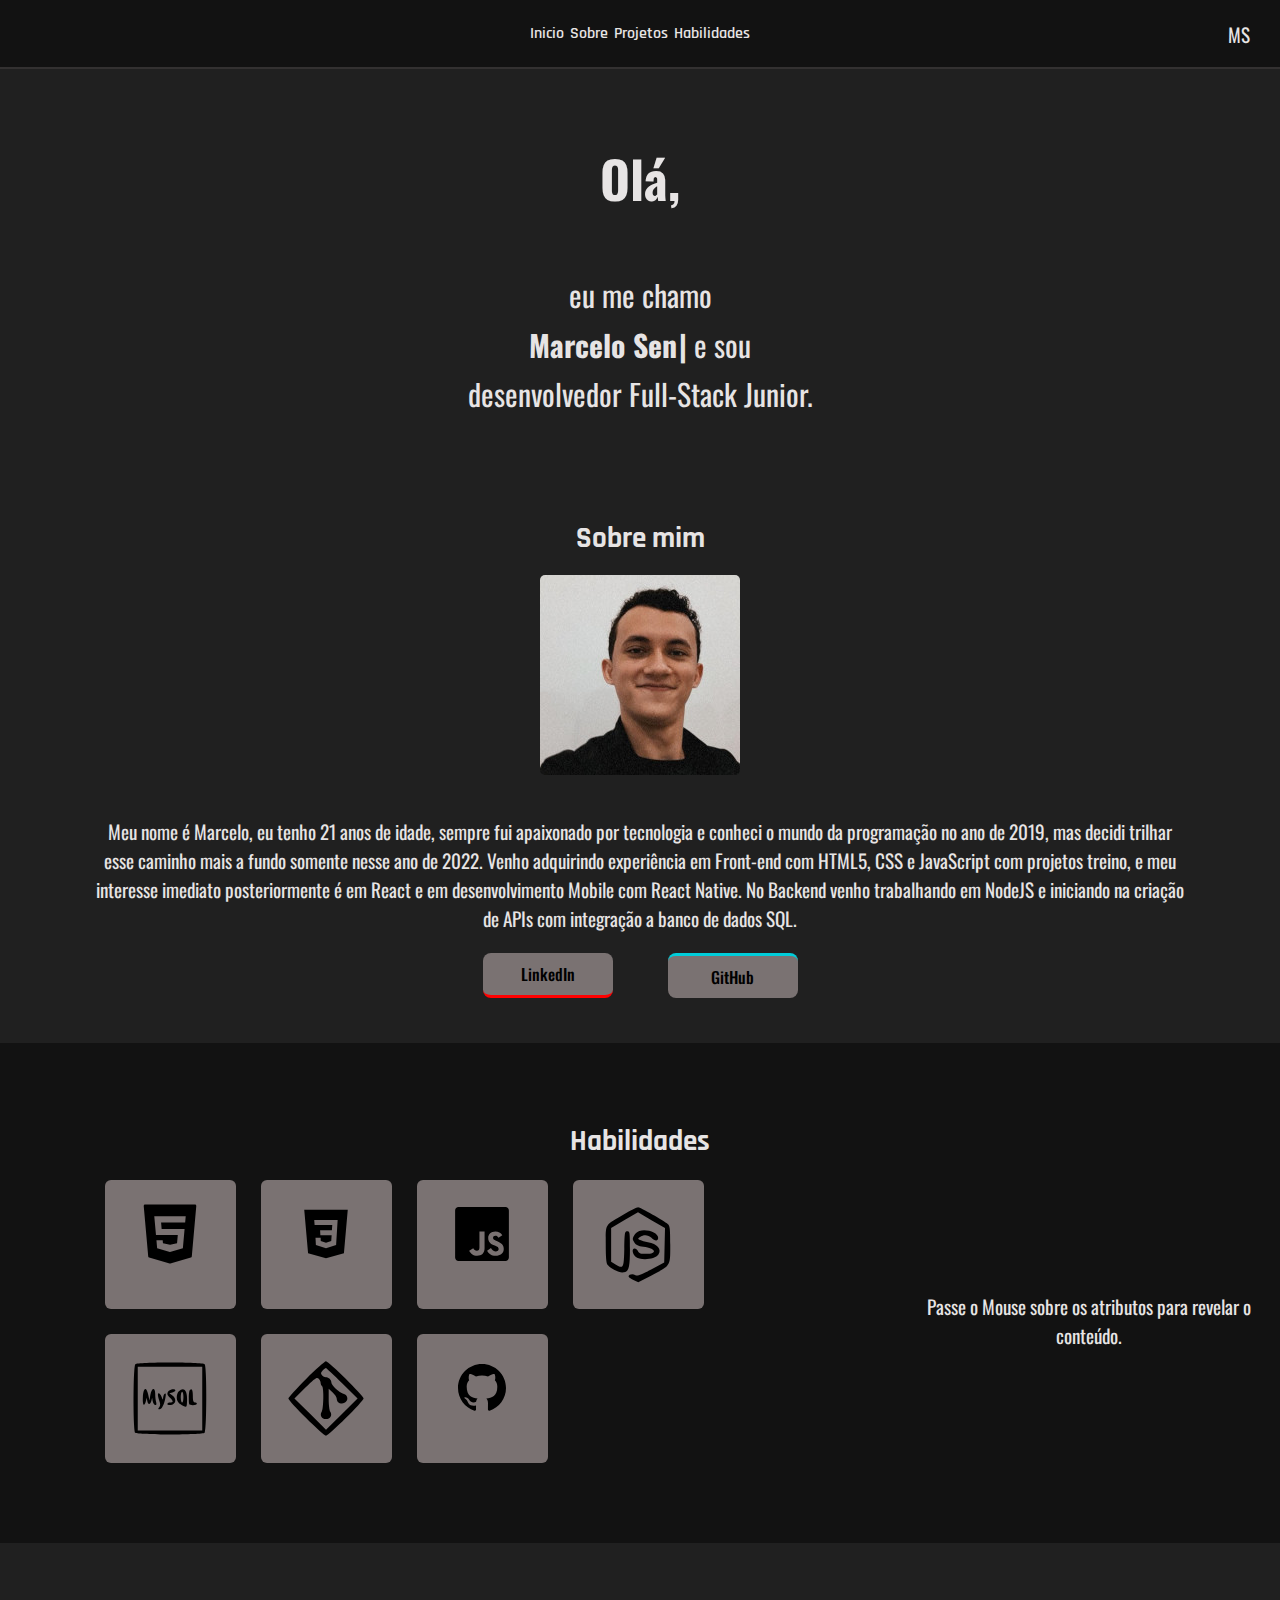
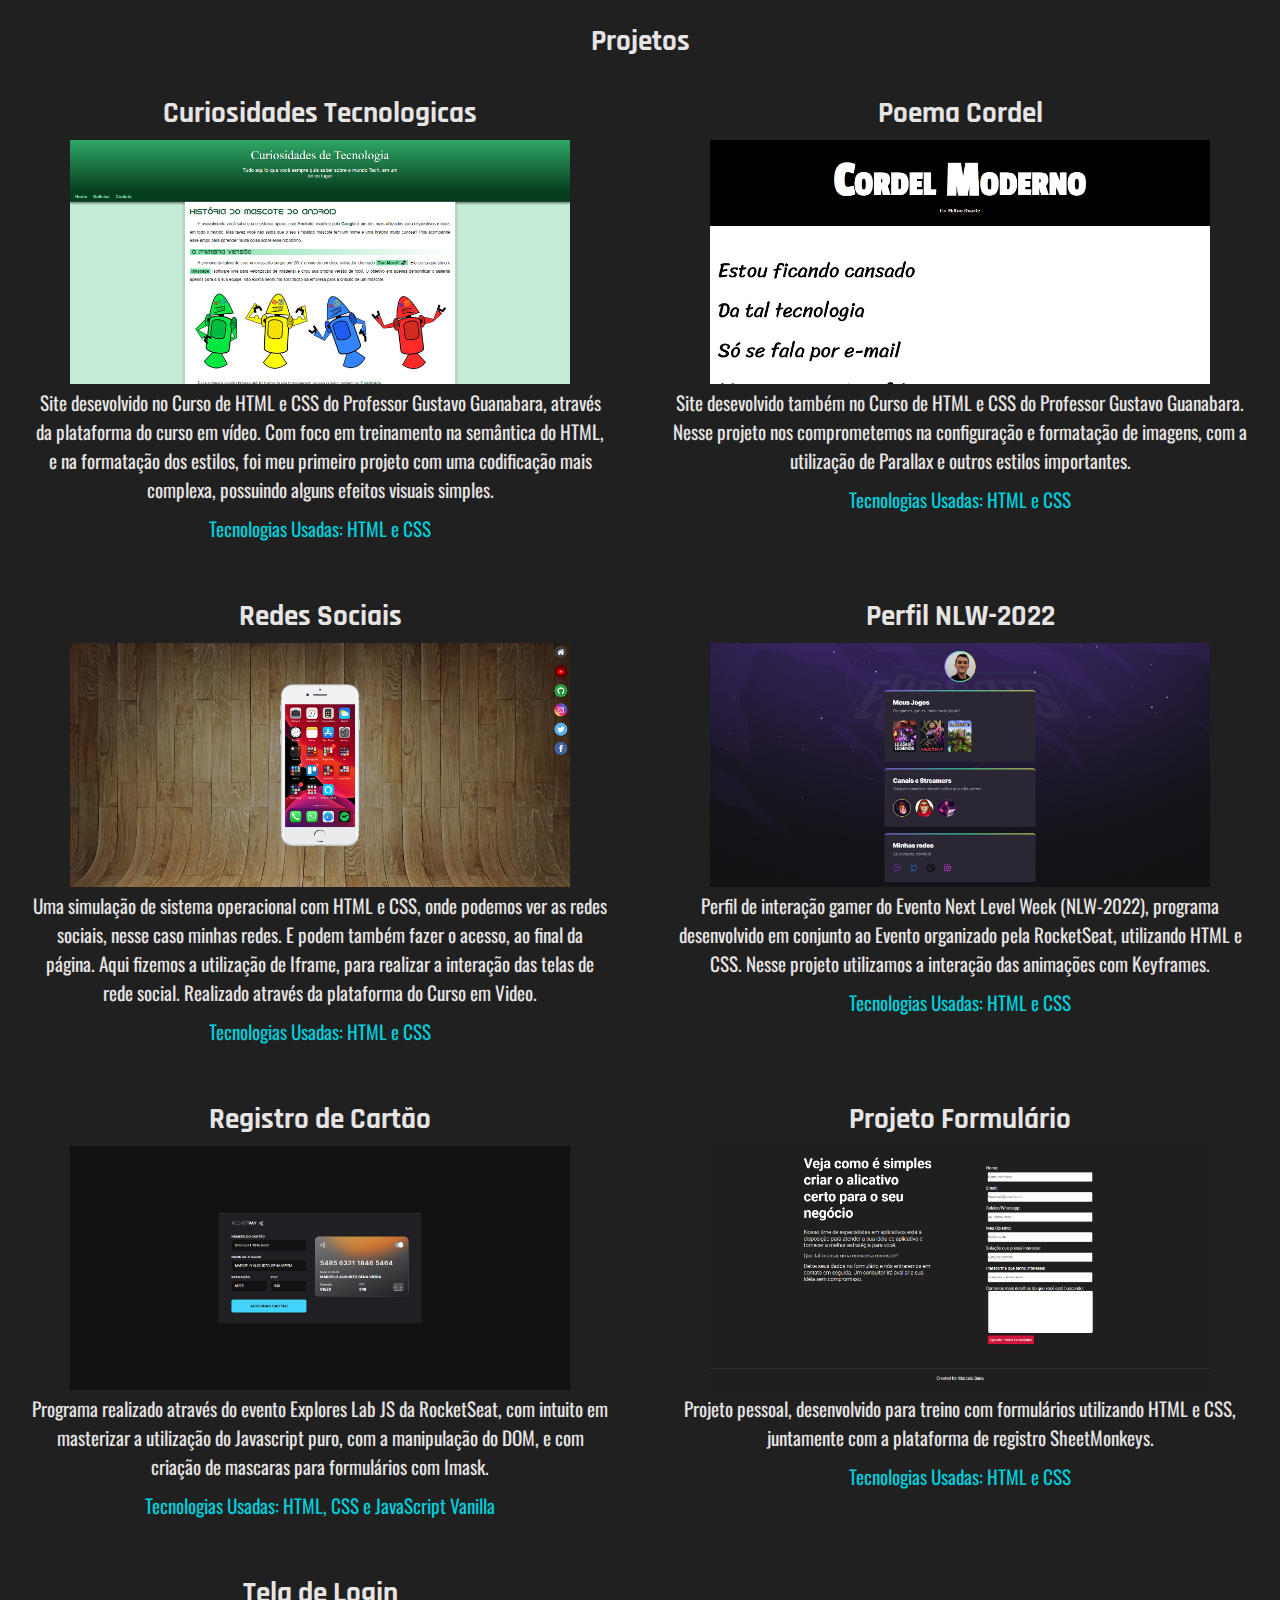
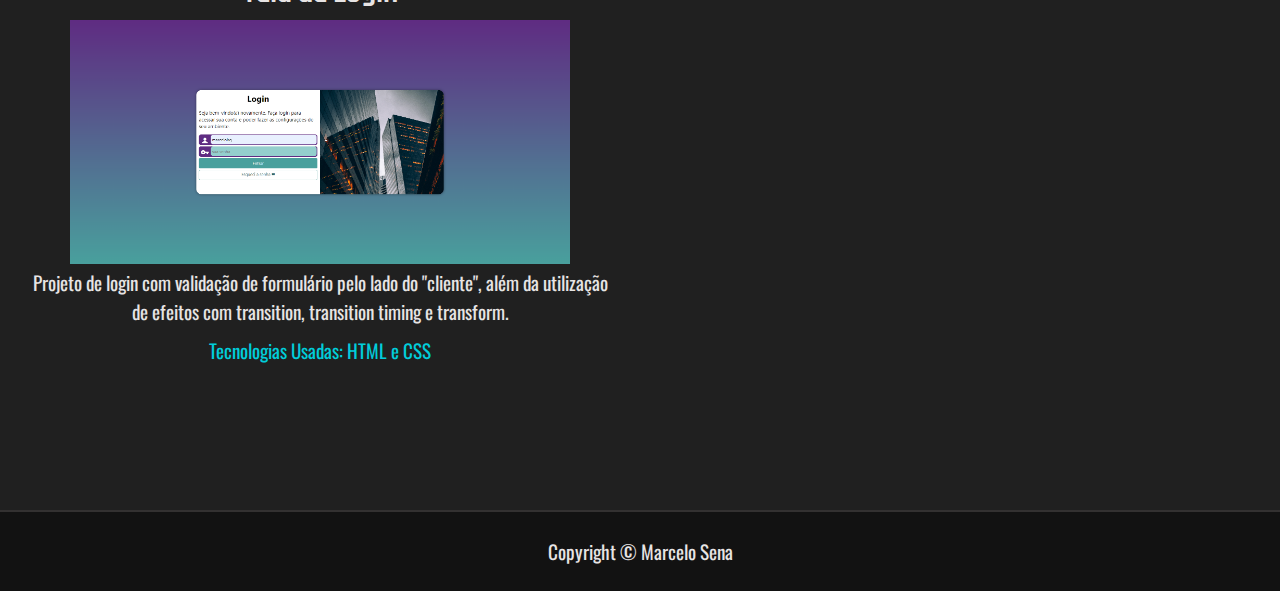
==== commit 067c2e28: "buttons complete" ====
--- a/assets/index.html
+++ b/assets/index.html
@@ -46,8 +46,8 @@
                 <p>Meu nome é Marcelo, eu tenho 21 anos de idade, sempre fui apaixonado por tecnologia e conheci o mundo da programação no ano de 2019, mas decidi trilhar esse caminho mais a fundo somente nesse ano de 2022. Venho adquirindo experiência em Front-end com HTML5, CSS e JavaScript com projetos treino, e meu interesse imediato posteriormente é em React e em desenvolvimento Mobile com React Native. No Backend venho trabalhando em NodeJS e iniciando na criação de APIs com integração a banco de dados SQL.</p>
             </div>
             <div class="botoes">
-                    <a href="https://www.linkedin.com/in/marcelo-sena-974128229/"><button>LinkedIn</button></a>
-                    <a href="https://github.com/MarceloSe" target="_blank"><button>GitHub</button></a>
+                    <a href="https://www.linkedin.com/in/marcelo-sena-974128229/"><button class="linkedin-button">LinkedIn</button></a>
+                    <a href="https://github.com/MarceloSe" target="_blank"><button class="github-button">GitHub</button></a>
             </div>
         </article>
         
@@ -89,7 +89,7 @@
                         </div>
                         <div class="conteudo" id="conteudo">
                             <h2>NodeJS</h2>
-                            <p>Utilização do software NodeJS para criação do Backend, e também com Rest API para integração a bancos de dados.</p>
+                            <p>Utilização do software NodeJS para criação do Backend, e também as APIs para integração a bancos de dados.</p>
                         </div>
                     </div>
                     
--- a/assets/css/style.css
+++ b/assets/css/style.css
@@ -41,7 +41,7 @@
     font-family: 'Rajdhani', sans-serif;
 }
 
-p {
+p, .hiden {
     font-family: 'Oswald', sans-serif;
 }
 
@@ -154,18 +154,44 @@
 }
 
 button {
-    width: 100px;
-    height: 35px;
+    width: 130px;
+    height: 45px;
     border-radius: 8px;
     border: none;
     box-sizing: border-box;
     cursor: pointer;
+    background-color: #7a7272;
+    font-family: 'Oswald', sans-serif;
+    font-size: 12pt;
+    font-weight: 500;
+    transition: .8s;
 }
 
 button:hover {
-    background-color: #7a7272;
+    background-color: #575757;
     color: #00CDDA;
 }
+
+.linkedin-button {
+    border-bottom: 3px solid red;
+}
+
+.github-button{
+    border-top: 3px solid #00CDDA;
+}
+
+.linkedin-button:hover{
+    border-bottom: none;
+    border-top: 3px solid #00CDDA;
+    color: rgb(255, 0, 0);
+}
+
+.github-button:hover{
+    border-top: none;
+    border-bottom: 3px solid red;
+    color: #00CDDA;
+}
+
  /* Configuração do corpo - Seção Habilidades e efeito */
 .habilidades {
     width: 100vw;
@@ -182,7 +208,7 @@
 }
 
 .box-content {
-    margin: 0 50px 0;
+    margin: 4px 50px 0;
     border-radius: 6px;
     padding: 2px;
     background-color: #7a7272;
@@ -192,6 +218,10 @@
 div {
     text-align: center;
     margin: 20px 0 20px 0;
+}
+
+.hiden {
+    display: none;
 }
 
 /* Configuração do corpo - Projetos */
--- a/assets/css/mquery.css
+++ b/assets/css/mquery.css
@@ -28,14 +28,22 @@
     }
 
 /* Configuração do corpo - Seção Habilidades e efeito */
+
     .box-content {
         width: 370px;
-        margin: auto;
+        height: 234px;
+        margin: auto;
+        margin-top: 4px;
     }
 
     .conteudo {
         width: 370px;
     }
+
+    .hiden {
+        display: none;
+    }
+
 /* Configuração do corpo - Projetos */
     .site-projeto p {
         width: 70vw;
@@ -83,11 +91,17 @@
 
     .box-content {
         width: 370px;
-        margin: auto;
+        height: 234px;
+        margin: auto;
+        margin-top: 4px;
     }
 
     .conteudo {
         width: 100%;
+    }
+
+    .hiden {
+        display: none;
     }
 
     /* Configuração do corpo - Projetos */
@@ -157,6 +171,13 @@
     .conteudo {
         display: none;
     }
+
+    .hiden {
+        display: block;
+        padding-right: 10px;
+        max-width: 350px;
+        padding-left: 25px;
+    }
     
     /* Configuração do corpo - Projetos */
     .site-projeto p {
@@ -166,10 +187,6 @@
 
     .foto-pq {
         width: 500px;
-    }
-
-    .hiden {
-        padding-right: 10px;
     }
 }
 
@@ -241,7 +258,10 @@
     }
 
     .hiden {
+        display: block;
         padding-right: 16px;
+        max-width: 350px;
+        padding-left: 65px;
     }
 
     /* Configuração do corpo - Projetos */
@@ -278,7 +298,7 @@
         font-size: 1.8em;
     }
     
-    p {
+    p, .hiden {
         font-size: 1.2em;
     }
     header {
@@ -307,6 +327,10 @@
         width: 78vw;
         margin: auto;
     }
+
+    /* .linkedin-button {
+        border-bottom: 2px solid red;
+    } */
 
     /* Configuração do corpo - Seção Habilidades e efeito */
     .habilidades-config {
@@ -341,7 +365,10 @@
     }
 
     .hiden {
+        display: block;
         padding-right: 16px;
+        max-width: 350px;
+        padding-left: 65px;
     }
 
     /* Configuração do corpo - Projetos */
